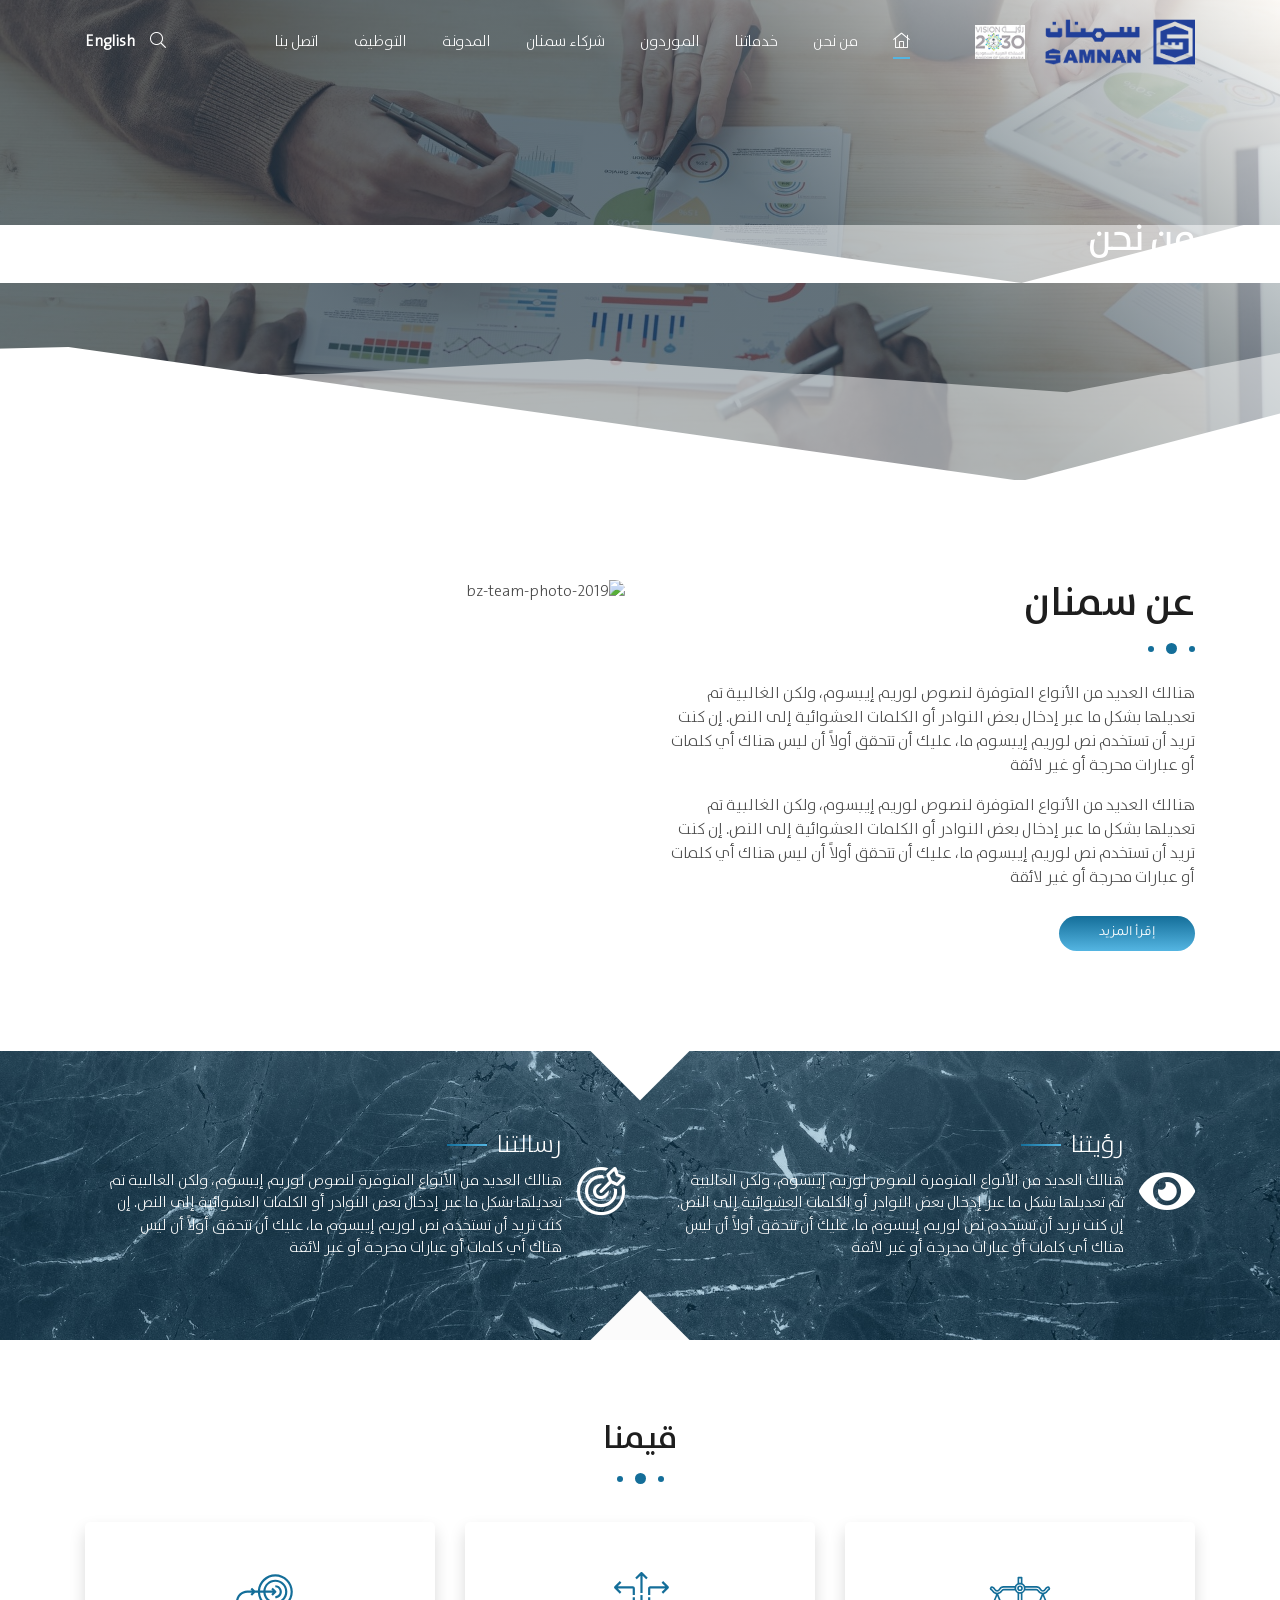
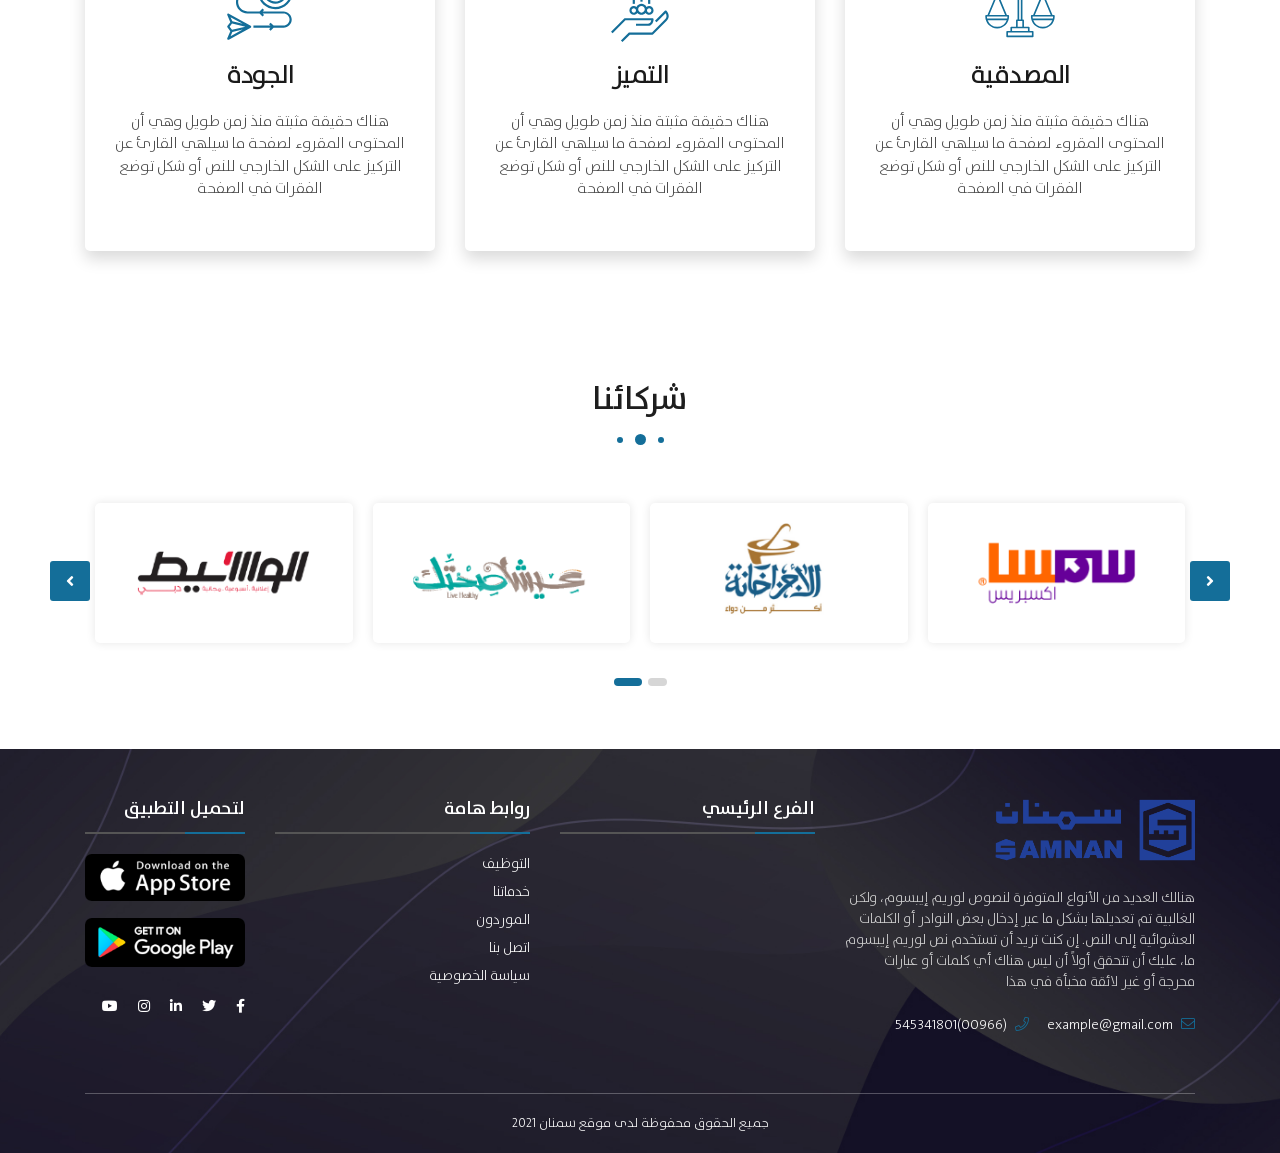
==== about.html @ 12a26238 "about page" ====
<!DOCTYPE html>
<html lang="en">

<head>
    <meta charset="UTF-8">
    <meta http-equiv="X-UA-Compatible" content="IE=edge">
    <meta name="viewport" content="width=device-width, initial-scale=1.0">
    <title>سمنان</title>

    <link href="https://fonts.googleapis.com/css2?family=Tajawal:wght@200;300;400;500;700;800;900&display=swap" rel="stylesheet">

    <!-- vendor styles -->
    <link rel="stylesheet" href="assets/vendor/FontAwesome/all.css">
    <link rel="stylesheet" href="assets/vendor/bootstrap/css/bootstrap.css">
    <link rel="stylesheet" href="assets/vendor/owl.carousel/css/owl.carousel.min.css">
    <link rel="stylesheet" href="assets/vendor/owl.carousel/css/owl.theme.default.min.css">
    <link rel="stylesheet" href="assets/vendor/animate.css/animate.css">
    <link rel="stylesheet" href="assets/vendor/venobox/venobox.css">

    <!-- main style -->
    <link rel="stylesheet" href="assets/css/style.css">

    <!-- <link rel="stylesheet" href="assets/css/style-ltr.css"> -->
</head>

<body>

    <!--======================== start NavBar =============================-->
    <div class="nav_bar">
        <div class="content">
            <div class="container">
                <div class="row align-items-center">
                    <div class="col-lg-3 col-8 logo">
                        <a href="#">
                            <img src="assets/img/logo.png" alt="img" class="img-fluid">
                            <img src="assets/img/vision.png" alt="img" class="img-fluid vission">
                        </a>
                    </div>
                    <div class="col-lg-7 nav-list">
                        <ul>
                            <li><a href="#" class="active"><i class="fal fa-home-lg"></i></a></li>
                            <li><a href="#">من نحن</a></li>
                            <li><a href="#">خدماتنا</a></li>
                            <li><a href="#">الموردون</a></li>
                            <li><a href="#">شركاء سمنان</a></li>
                            <li><a href="#">المدونة</a></li>
                            <li><a href="#">التوظيف</a></li>
                            <li><a href="#">اتصل بنا</a></li>
                        </ul>
                    </div>
                    <div class="col-4 d-block d-lg-none">
                        <div class="navbar-toggler">
                            <div>
                                <span class="one"></span>
                                <span class="two"></span>
                                <span class="three"></span>
                            </div>
                        </div>
                    </div>
                    <div class="col-lg-2 col-8 sochial d-none d-lg-flex">
                        <div class="content">
                            <span class="settings_item search_icon"><i class="fal fa-search"></i></span>
                            <span class="settings_item lang">
                                <a href="#">English</a>
                            </span>
                        </div>
                    </div>
                </div>
            </div>
        </div>
    </div>
    <div class="sidebar">
        <div class="sid-logo">
            <a href="#">
                <img src="assets/img/logo.png">
            </a>
        </div>
        <div class="btn-req additional">
            <div>
                <ul class="media">
                    <li><a href="#"><i class="fab fa-facebook-f"></i></a></li>
                    <li><a href="#"><i class="fab fa-twitter"></i></a></li>
                    <li><a href="#"><i class="fab fa-youtube"></i></a></li>
                </ul>
            </div>
        </div>
        <div class="side-nav mCustomScrollbar _mCS_1 mCS-dir-rtl mCS_no_scrollbar">
            <div id="mCSB_1" class="mCustomScrollBox mCS-light-1 mCSB_vertical mCSB_inside" style="max-height: 664px;" tabindex="0">
                <div id="mCSB_1_container" class="mCSB_container mCS_y_hidden mCS_no_scrollbar_y" style="position:relative; top:0; left:0;">
                    <ul>
                        <li><a href="#" class="active"><i class="fal fa-home-lg"></i></a></li>
                        <li><a href="#">من نحن</a></li>
                        <li><a href="#">التوظيف</a></li>
                        <li><a href="#">منشوراتنا</a></li>
                        <li><a href="#">خدماتنا</a></li>
                        <li><a href="#">الموردون</a></li>
                        <li><a href="#">شركاء سمنان</a></li>
                        <li><a href="#">المدونة</a></li>
                        <li><a href="#">سياسة الخصوصية</a></li>
                        <li><a href="#">اتصل بنا</a></li>
                    </ul>
                </div>
                <div id="mCSB_1_scrollbar_vertical" class="mCSB_scrollTools mCSB_1_scrollbar mCS-light-1 mCSB_scrollTools_vertical" style="display: none;">
                    <div class="mCSB_draggerContainer">
                        <div id="mCSB_1_dragger_vertical" class="mCSB_dragger" style="position: absolute; min-height: 30px; height: 0px; top: 0px;">
                            <div class="mCSB_dragger_bar" style="line-height: 30px;"></div>
                        </div>
                        <div class="mCSB_draggerRail"></div>
                    </div>
                </div>
            </div>
        </div>
    </div>
    <div class="overlay_gen" style="display: none;"></div>
    <!--======================== End NavBar =============================-->

    <!------------------------------Start page-header------------------------------->
    <section class="page-tittle page-tittle-contact" style="background-image: url(assets/img/page_header_2.jpg);">
        <div class="display-table">
            <div class="table-cell">
                <div class="container">
                    <div class="info wow bounce">
                        <h3>من نحن</h3>
                    </div>
                </div>
            </div>
        </div>
        <div class="et_pb_bottom_inside_divider" style="background-size: 1947px 198.08px;"></div>
    </section>
    <!------------------------------End page-header------------------------------->

    <!--======================= Start about Section =========================-->

    <section class="about_section" id="About_section">
        <div class="container">
            <div class="row">
                <div class="col-lg-6">
                    <div class="generic-content-grid__item generic-content wow fadeIn">
                        <div class="generic-content__body">
                            <div class="main-heading">
                                <h2>عن سمنان</h2>
                                <span></span>
                            </div>
                            <p>هنالك العديد من الأنواع المتوفرة لنصوص لوريم إيبسوم، ولكن الغالبية تم تعديلها بشكل ما عبر إدخال بعض النوادر أو الكلمات العشوائية إلى النص. إن كنت تريد أن تستخدم نص لوريم إيبسوم ما، عليك أن تتحقق أولاً أن ليس هناك أي كلمات أو
                                عبارات محرجة أو غير لائقة
                            </p>
                            <p>هنالك العديد من الأنواع المتوفرة لنصوص لوريم إيبسوم، ولكن الغالبية تم تعديلها بشكل ما عبر إدخال بعض النوادر أو الكلمات العشوائية إلى النص. إن كنت تريد أن تستخدم نص لوريم إيبسوم ما، عليك أن تتحقق أولاً أن ليس هناك أي كلمات أو
                                عبارات محرجة أو غير لائقة
                            </p>
                            <a href="#" class="main-btn main">إقرأ المزيد</a>
                        </div>
                    </div>
                </div>
                <div class="col-lg-6">
                    <div class="image">
                        <img class="generic-content__large-image wow fadeIn loading" src="assets/img/team_about.jpg" alt="bz-team-photo-2019" loading="lazy" class="img-fluid">
                    </div>
                </div>

            </div>
        </div>
    </section>
    <!--======================= End about section =========================-->

    <!--======================== start about background =============================-->
    <section class="about_background">
        <div class="main">
            <div class="container">
                <div class="content">
                    <div class="row">
                        <div class="col-md-6 box wow fadeInRight">
                            <div class="item">
                                <div class="icon">
                                    <i class="fas fa-eye"></i>
                                </div>
                                <div class="info">
                                    <h4>رؤيتنا</h4>
                                    <p>هنالك العديد من الأنواع المتوفرة لنصوص لوريم إيبسوم، ولكن الغالبية تم تعديلها بشكل ما عبر إدخال بعض النوادر أو الكلمات العشوائية إلى النص. إن كنت تريد أن تستخدم نص لوريم إيبسوم ما، عليك أن تتحقق أولاً أن ليس هناك أي
                                        كلمات أو عبارات محرجة أو غير لائقة</p>
                                </div>
                            </div>
                        </div>
                        <div class="col-md-6 box wow fadeInRight">
                            <div class="item">
                                <div class="icon">
                                    <i class="fal fa-bullseye-arrow"></i>
                                </div>
                                <div class="info">
                                    <h4>رسالتنا</h4>
                                    <p>هنالك العديد من الأنواع المتوفرة لنصوص لوريم إيبسوم، ولكن الغالبية تم تعديلها بشكل ما عبر إدخال بعض النوادر أو الكلمات العشوائية إلى النص. إن كنت تريد أن تستخدم نص لوريم إيبسوم ما، عليك أن تتحقق أولاً أن ليس هناك أي
                                        كلمات أو عبارات محرجة أو غير لائقة</p>
                                </div>
                            </div>
                        </div>
                    </div>
                </div>
            </div>
        </div>
    </section>
    <!--======================== End about background =============================-->

    <!--================================= start our_values ==============================-->

    <section class="our_values">
        <div class="container">
            <div class="main-heading text-center wow fadeInUp">
                <h2>قيمنا</h2>
                <span></span>
            </div>
            <div class="row mt-30">
                <div class="col-lg-4">
                    <div class="d-icon-box-one card1">
                        <div class="wt-icon-box-wraper m-b40">
                            <div class="icon-xl inline-icon">
                                <span class="icon-cell site-text-primary">
                                    <svg xmlns="http://www.w3.org/2000/svg" id="Layer_1" data-name="Layer 1" viewBox="0 0 512 512" width="512" height="512">
                                        <title>Artboard 36</title>
                                        <path d="M256,98.281a20.709,20.709,0,1,0,20.709,20.709A20.732,20.732,0,0,0,256,98.281Zm0,29.418a8.709,8.709,0,1,1,8.709-8.709A8.719,8.719,0,0,1,256,127.7Z"></path>
                                        <path d="M503.724,314h-9.858L430.98,163.71A45.244,45.244,0,0,0,463.334,139.8a8.8,8.8,0,0,1,4.116-4A15.92,15.92,0,0,0,454,106.945a40.809,40.809,0,0,0-18.933,18.228,13.434,13.434,0,0,1-11.869,7.435,13.576,13.576,0,0,1-11.868-7.58A40.133,40.133,0,0,0,375.813,103H293.028C289.272,94,282,87.255,274,82.989V40.809A5.925,5.925,0,0,0,267.9,35H244.1a5.925,5.925,0,0,0-6.1,5.809v42.18C230,87.255,222.728,94,218.972,103h-82.71a40.117,40.117,0,0,0-35.489,21.983,13.265,13.265,0,0,1-23.858.11,40.725,40.725,0,0,0-18.9-18.164A15.931,15.931,0,0,0,44.55,135.806a8.77,8.77,0,0,1,4.1,3.981A45.324,45.324,0,0,0,81.025,163.7L18.134,314H8.276A6.2,6.2,0,0,0,2,319.949v6.125c0,47.894,39.106,86.858,87,86.858s87-38.964,87-86.858v-6.125A5.964,5.964,0,0,0,169.991,314h-9.857L97.2,163.6a45.451,45.451,0,0,0,31.832-23.88A8.326,8.326,0,0,1,136.262,135h82.909A40.728,40.728,0,0,0,238,154.991V347h-4.813A6.158,6.158,0,0,0,227,352.994V400H192.231A6.521,6.521,0,0,0,186,406.363V431H161.834A5.572,5.572,0,0,0,156,436.651v34.54A5.7,5.7,0,0,0,161.834,477h187.34A5.694,5.694,0,0,0,355,471.191v-34.54A5.566,5.566,0,0,0,349.174,431H326V406.363A6.521,6.521,0,0,0,319.769,400H285V352.994A6.158,6.158,0,0,0,278.813,347H274V154.991A40.728,40.728,0,0,0,292.829,135h82.984a8.351,8.351,0,0,1,7.24,4.75A45.343,45.343,0,0,0,414.8,163.6L351.866,314h-9.857A5.964,5.964,0,0,0,336,319.949v6.125c0,47.894,39.106,86.858,87,86.858s87-38.964,87-86.858v-6.125A6.2,6.2,0,0,0,503.724,314ZM89.134,400.93A74.977,74.977,0,0,1,19.306,353H158.961A74.975,74.975,0,0,1,89.134,400.93ZM164,326v.074A76.254,76.254,0,0,1,162.493,341H15.775A76.47,76.47,0,0,1,14,326.074V326Zm-16.875-12H31.142L89.134,175.429ZM136.262,123a20.273,20.273,0,0,0-17.879,11.2,33.107,33.107,0,0,1-59.078.05,20.806,20.806,0,0,0-9.807-9.381,3.854,3.854,0,0,1-2.072-3.543A3.8,3.8,0,0,1,49.2,118.08a3.879,3.879,0,0,1,3.768-.246,28.7,28.7,0,0,1,13.292,12.82,25.218,25.218,0,0,0,45.164-.146A28.159,28.159,0,0,1,136.262,115h79.695c-.112,2-.177,2.533-.177,3.781a37.088,37.088,0,0,0,.212,4.219ZM250,47h12V79.207a41.408,41.408,0,0,0-12,0Zm93,396v22H168V443Zm-29-31v19H198V412Zm-41-53v41H239V359Zm-23-12V158.773a41.408,41.408,0,0,0,12,0V347Zm6-199.79a28.22,28.22,0,1,1,28.22-28.22A28.251,28.251,0,0,1,256,147.21Zm137.709-12.978A20.291,20.291,0,0,0,375.813,123H296.008a37.088,37.088,0,0,0,.212-4.219c0-1.248-.065-1.781-.177-3.781h79.77a28.181,28.181,0,0,1,24.856,15.546,25.171,25.171,0,0,0,45.049.109,28.71,28.71,0,0,1,13.321-12.84,3.87,3.87,0,0,1,3.765.255,3.8,3.8,0,0,1,1.77,3.239,3.9,3.9,0,0,1-2.082,3.574,20.862,20.862,0,0,0-9.814,9.412,33,33,0,0,1-58.969-.063Zm29.157,41.2L480.858,314H364.875Zm0,225.5A74.975,74.975,0,0,1,353.039,353H492.694A74.977,74.977,0,0,1,422.866,400.93ZM498,326.074A76.47,76.47,0,0,1,496.225,341H349.507A76.254,76.254,0,0,1,348,326.074V326H498Z"></path>
                                      </svg>
                                      

                                </span>
                            </div>
                        </div>
                        <div class="d-icon-box-title title-style-2 site-text-secondry">
                            <h4 class="s-title-one">المصدقية</h4>
                        </div>
                        <div class="d-icon-box-content">
                            <p>هناك حقيقة مثبتة منذ زمن طويل وهي أن المحتوى المقروء لصفحة ما سيلهي القارئ عن التركيز على الشكل الخارجي للنص أو شكل توضع الفقرات في الصفحة</p>

                        </div>
                    </div>
                </div>
                <div class="col-lg-4">
                    <div class="d-icon-box-one card1">
                        <div class="wt-icon-box-wraper m-b40">
                            <div class="icon-xl inline-icon">
                                <span class="icon-cell site-text-primary">
                                        <svg xmlns="http://www.w3.org/2000/svg" xmlns:xlink="http://www.w3.org/1999/xlink" xmlns:svgjs="http://svgjs.com/svgjs" version="1.1" width="512" height="512" x="0" y="0" viewBox="0 0 509.654 509.654" style="enable-background:new 0 0 512 512" xml:space="preserve" class=""><g>
                                        <g xmlns="http://www.w3.org/2000/svg">
                                            <g>
                                                <path d="M345.656,335.998h-200c-2.122,0-4.156,0.844-5.656,2.344l-96,96l11.312,11.312l93.656-93.656h187.888    c-1.664,9.496-6.888,24-23.2,24h-88v16h88c31.64,0,40-31.4,40-48C353.656,339.58,350.074,335.998,345.656,335.998z" fill="#146e99" data-original="#000000" style="" class=""/>
                                            </g>
                                        </g>
                                        <g xmlns="http://www.w3.org/2000/svg">
                                            <g>
                                                <path d="M447.312,282.342c-3.124-3.123-8.188-3.123-11.312,0l-72,72l11.312,11.312l65.712-65.712    c10.828,14.37,8.629,34.68-5.024,46.4l-93.656,93.656H177.656c-2.122,0-4.156,0.844-5.656,2.344l-56,56l11.312,11.312    l53.656-53.656h164.688c2.122,0,4.156-0.844,5.656-2.344l96-96C477.104,327.862,460.336,295.366,447.312,282.342z" fill="#146e99" data-original="#000000" style="" class=""/>
                                            </g>
                                        </g>
                                        <g xmlns="http://www.w3.org/2000/svg">
                                            <g>
                                                <path d="M321.656,247.998c-7.495,0-14.382,2.583-19.836,6.899c-6.412-13.535-20.192-22.899-36.164-22.899    c-15.972,0-29.753,9.364-36.164,22.899c-5.454-4.316-12.341-6.899-19.836-6.899c-17.673,0-32,14.327-32,32s14.327,32,32,32    c10.763,0,20.278-5.319,26.078-13.466c7.328,8.257,18.014,13.466,29.922,13.466c11.904-0.014,22.584-5.227,29.91-13.483    c5.799,8.156,15.32,13.483,26.09,13.483c17.673,0,32-14.327,32-32C353.656,262.325,339.329,247.998,321.656,247.998z     M209.656,295.998c-8.837,0-16-7.163-16-16c0-8.837,7.163-16,16-16c8.837,0,16,7.163,16,16    C225.656,288.835,218.493,295.998,209.656,295.998z M265.656,295.998c-13.255,0-24-10.745-24-24s10.745-24,24-24s24,10.745,24,24    C289.656,285.253,278.911,295.998,265.656,295.998z M321.656,295.998c-8.837,0-16-7.163-16-16c0-8.837,7.163-16,16-16    c8.837,0,16,7.163,16,16C337.656,288.835,330.493,295.998,321.656,295.998z" fill="#146e99" data-original="#000000" style="" class=""/>
                                            </g>
                                        </g>
                                        <g xmlns="http://www.w3.org/2000/svg">
                                            <g>
                                                <path d="M463.312,106.342l-40-40L412,77.654l26.344,26.344H329.656c-0.221-0.005-0.442-0.005-0.663,0    c-8.653,0.183-15.52,7.346-15.337,16v48h16v-48h108.688L412,146.342l11.312,11.312l40-40    C466.435,114.53,466.435,109.466,463.312,106.342z" fill="#146e99" data-original="#000000" style="" class=""/>
                                            </g>
                                        </g>
                                        <g xmlns="http://www.w3.org/2000/svg">
                                            <g>
                                                <path d="M271.312,2.342c-3.124-3.123-8.188-3.123-11.312,0l-40,40l11.312,11.312l26.344-26.344v124.688h16V27.31L300,53.654    l11.312-11.312L271.312,2.342z" fill="#146e99" data-original="#000000" style="" class=""/>
                                            </g>
                                        </g>
                                        <g xmlns="http://www.w3.org/2000/svg">
                                            <g>
                                                <rect x="313.66" y="184" width="16" height="48" fill="#146e99" data-original="#000000" style="" class=""/>
                                            </g>
                                        </g>
                                        <g xmlns="http://www.w3.org/2000/svg">
                                            <g>
                                                <rect x="201.66" y="184" width="16" height="48" fill="#146e99" data-original="#000000" style="" class=""/>
                                            </g>
                                        </g>
                                        <g xmlns="http://www.w3.org/2000/svg">
                                            <g>
                                                <rect x="257.66" y="168" width="16" height="48" fill="#146e99" data-original="#000000" style="" class=""/>
                                            </g>
                                        </g>
                                        <g xmlns="http://www.w3.org/2000/svg">
                                            <g>
                                                <path d="M201.656,103.998H92.968l26.344-26.344L108,66.342l-40,40c-3.123,3.124-3.123,8.188,0,11.312l40,40l11.312-11.312    l-26.344-26.344h108.688v48h16v-48c0.005-0.221,0.005-0.442,0-0.663C217.473,110.682,210.31,103.815,201.656,103.998z" fill="#146e99" data-original="#000000" style="" class=""/>
                                            </g>
                                        </g>
                                        <g xmlns="http://www.w3.org/2000/svg">
                                        </g>
                                        <g xmlns="http://www.w3.org/2000/svg">
                                        </g>
                                        <g xmlns="http://www.w3.org/2000/svg">
                                        </g>
                                        <g xmlns="http://www.w3.org/2000/svg">
                                        </g>
                                        <g xmlns="http://www.w3.org/2000/svg">
                                        </g>
                                        <g xmlns="http://www.w3.org/2000/svg">
                                        </g>
                                        <g xmlns="http://www.w3.org/2000/svg">
                                        </g>
                                        <g xmlns="http://www.w3.org/2000/svg">
                                        </g>
                                        <g xmlns="http://www.w3.org/2000/svg">
                                        </g>
                                        <g xmlns="http://www.w3.org/2000/svg">
                                        </g>
                                        <g xmlns="http://www.w3.org/2000/svg">
                                        </g>
                                        <g xmlns="http://www.w3.org/2000/svg">
                                        </g>
                                        <g xmlns="http://www.w3.org/2000/svg">
                                        </g>
                                        <g xmlns="http://www.w3.org/2000/svg">
                                        </g>
                                        <g xmlns="http://www.w3.org/2000/svg">
                                        </g>
                                        </g>
                                        </svg>

                                </span>
                            </div>
                        </div>
                        <div class="d-icon-box-title title-style-2 site-text-secondry">
                            <h4 class="s-title-one">التميز</h4>
                        </div>
                        <div class="d-icon-box-content">
                            <p>هناك حقيقة مثبتة منذ زمن طويل وهي أن المحتوى المقروء لصفحة ما سيلهي القارئ عن التركيز على الشكل الخارجي للنص أو شكل توضع الفقرات في الصفحة</p>

                        </div>
                    </div>
                </div>
                <div class="col-lg-4">
                    <div class="d-icon-box-one card1">
                        <div class="wt-icon-box-wraper m-b40">
                            <div class="icon-xl inline-icon">
                                <span class="icon-cell site-text-primary">
                                        <svg xmlns="http://www.w3.org/2000/svg" xmlns:xlink="http://www.w3.org/1999/xlink" xmlns:svgjs="http://svgjs.com/svgjs" version="1.1" width="512" height="512" x="0" y="0" viewBox="0 0 64 64" style="enable-background:new 0 0 512 512" xml:space="preserve" class=""><g><path xmlns="http://www.w3.org/2000/svg" d="m2.2002 50.6001 2.65332 3.5376-2.77246 6.46826c-.16797.39258-.06934.84814.24707 1.13477.18847.17089.42968.25927.67187.25927.16504 0 .33105-.04053.48145-.12402l20-11c.32031-.1753.51855-.51123.51855-.87598s-.19824-.70068-.51855-.87598l-20-11c-.37109-.20557-.83691-.15234-1.15332.13525-.31641.28662-.41504.74219-.24707 1.13477l2.77246 6.46826-2.65332 3.5376c-.26661.35547-.26661.84473 0 1.2002zm4.51983 4.25812 9.38776-2.20886-11.04431 6.07427zm9.38776-7.50757-9.38776-2.20886-1.65656-3.86542zm-9.7005-.22718 12.22528 2.87653-12.22528 2.87653-2.15729-2.87653z" fill="#146e99" data-original="#000000" style=""/><path xmlns="http://www.w3.org/2000/svg" d="m46 2c-8.48474 0-15.42889 6.6441-15.94934 15h-2.6366l-2.70703-2.70703-1.41406 1.41406 1.29297 1.29297h-4.08594c-5.79004 0-10.5 4.71045-10.5 10.5s4.70996 10.5 10.5 10.5h11.08594l2.70703 2.70703 1.41406-1.41406-1.29297-1.29297h19.08594c3.03223 0 5.5 2.46729 5.5 5.5s-2.46777 5.5-5.5 5.5h-9.08594l-2.70703-2.70703-1.41406 1.41406 1.29297 1.29297h-15.58594v2h15.58594l-1.29297 1.29297 1.41406 1.41406 2.70703-2.70703h9.08594c4.13574 0 7.5-3.36426 7.5-7.5s-3.36426-7.5-7.5-7.5h-19.08594l1.29297-1.29297-1.41406-1.41406-2.70703 2.70703h-11.08594c-4.68652 0-8.5-3.81299-8.5-8.5s3.81348-8.5 8.5-8.5h4.08594l-1.29297 1.29297 1.41406 1.41406 2.70703-2.70703h2.6366c.52045 8.3559 7.4646 15 15.94934 15 8.82227 0 16-7.17773 16-16s-7.17773-16-16-16zm0 30c-7.3822 0-13.43304-5.74707-13.94934-13h3c.50751 5.5979 5.22143 10 10.94934 10 6.06543 0 11-4.93457 11-11s-4.93457-11-11-11c-5.72791 0-10.44183 4.4021-10.94934 10h-3c.5163-7.25293 6.56714-13 13.94934-13 7.71973 0 14 6.28027 14 14s-6.28027 14-14 14zm-2.29297-10.29297 3-3c.39062-.39062.39062-1.02344 0-1.41406l-3-3-1.41406 1.41406 1.29297 1.29297h-6.52692c.49945-4.49298 4.31647-8 8.94098-8 4.96289 0 9 4.0376 9 9s-4.03711 9-9 9c-4.62451 0-8.44153-3.50702-8.94098-8h6.52692l-1.29297 1.29297z" fill="#146e99" data-original="#000000" style=""/><path xmlns="http://www.w3.org/2000/svg" d="m52 18c0-3.30859-2.69141-6-6-6v2c2.20605 0 4 1.79443 4 4s-1.79395 4-4 4v2c3.30859 0 6-2.69141 6-6z" fill="#146e99" data-original="#000000" style=""/></g></svg>

                                </span>
                            </div>
                        </div>
                        <div class="d-icon-box-title title-style-2 site-text-secondry">
                            <h4 class="s-title-one">الجودة</h4>
                        </div>
                        <div class="d-icon-box-content">
                            <p>هناك حقيقة مثبتة منذ زمن طويل وهي أن المحتوى المقروء لصفحة ما سيلهي القارئ عن التركيز على الشكل الخارجي للنص أو شكل توضع الفقرات في الصفحة</p>

                        </div>
                    </div>
                </div>
            </div>
        </div>
    </section>
    <!--================================= End our_values ==============================-->

    <!--================================= start clients ==============================-->
    <section class="clients_section">
        <div class="container">
            <div class="main-heading text-center wow fadeInUp">
                <h2>شركائنا</h2>
                <span></span>
            </div>
            <div class="content wow fadeInUp">
                <div class="owl-carousel owl-theme">
                    <div class="item">
                        <div class="box">
                            <img src="assets/img/clients/01.png" alt="client">
                        </div>
                    </div>
                    <div class="item">
                        <div class="box">
                            <img src="assets/img/clients/02.png" alt="client">
                        </div>
                    </div>
                    <div class="item">
                        <div class="box">
                            <img src="assets/img/clients/03.png" alt="client">
                        </div>
                    </div>
                    <div class="item">
                        <div class="box">
                            <img src="assets/img/clients/04.png" alt="client">
                        </div>
                    </div>
                    <div class="item">
                        <div class="box">
                            <img src="assets/img/clients/03.png" alt="client">
                        </div>
                    </div>
                    <div class="item">
                        <div class="box">
                            <img src="assets/img/clients/04.png" alt="client">
                        </div>
                    </div>
                </div>
            </div>
        </div>
    </section>
    <!--================================= End clients ==============================-->


    <!--======================== start footer =============================-->
    <footer class="footer">
        <div class="container">
            <div class="footer-top">
                <div class="row">
                    <div class="col-lg-4 col-md-8">
                        <div class="site_info">
                            <a href="#" class="logo"><img src="assets/img/logo.png" alt="logo"></a>
                            <p>هنالك العديد من الأنواع المتوفرة لنصوص لوريم إيبسوم، ولكن الغالبية تم تعديلها بشكل ما عبر إدخال بعض النوادر أو الكلمات العشوائية إلى النص. إن كنت تريد أن تستخدم نص لوريم إيبسوم ما، عليك أن تتحقق أولاً أن ليس هناك أي كلمات أو
                                عبارات محرجة أو غير لائقة مخبأة في هذا </p>
                            <div class="con">
                                <a href="mailto:youremailaddress" class="item">
                                    <i class="fal fa-envelope"></i>
                                    <span>example@gmail.com</span>
                                </a>
                                <a href="tel:5554280940" class="item">
                                    <i class="fal fa-phone"></i>
                                    <span>(00966)545341801</span>
                                </a>
                            </div>
                        </div>
                    </div>
                    <div class="col-lg-3 col-md-4">
                        <div class="head">
                            <h4>الفرع الرئيسي</h4>
                        </div>
                        <div class="map">
                            <iframe width="100%" height="100%" id="gmap_canvas" src="https://maps.google.com/maps?q=%D8%A7%D9%84%D8%B3%D8%B9%D9%88%D8%AF%D9%8A%D8%A9%20%D8%A7%D9%84%D8%B1%D9%8A%D8%A7%D8%B6&t=&z=13&ie=UTF8&iwloc=&output=embed" frameborder="0" scrolling="no" marginheight="0"
                                marginwidth="0"></iframe>
                        </div>
                    </div>
                    <div class="col-lg-3 col-md-6">
                        <div class="site_map">
                            <div class="list">
                                <div class="head">
                                    <h4>روابط هامة</h4>
                                </div>
                                <ul>
                                    <li><a href="#">التوظيف</a></li>
                                    <li><a href="#">خدماتنا</a></li>
                                    <li><a href="#">الموردون</a></li>
                                    <li><a href="#">اتصل بنا</a></li>
                                    <li><a href="#">سياسة الخصوصية</a></li>
                                </ul>
                            </div>
                        </div>
                    </div>
                    <div class="col-lg-2 col-md-6">
                        <div class="apps">
                            <div class="head">
                                <h4>لتحميل التطبيق</h4>
                            </div>
                            <div class="images">
                                <a href="#"><img src="assets/img/apps/01.png" alt="img"></a>
                                <a href="#"><img src="assets/img/apps/02.png" alt="img"></a>
                            </div>
                            <div class="sochial">
                                <a href="#"><i class="fab fa-facebook-f"></i></a>
                                <a href="#"><i class="fab fa-twitter"></i></a>
                                <a href="#"><i class="fab fa-linkedin-in"></i></a>
                                <a href="#"><i class="fab fa-instagram"></i></a>
                                <a href="#"><i class="fab fa-youtube"></i></a>
                            </div>
                        </div>
                    </div>
                </div>
            </div>
            <!--======================= Start copyright Section ===========================-->
            <div class="copyright">
                <p>جميع الحقوق محفوظة لدى موقع سمنان 2021</p>
            </div>
            <!--======================= Start copyright Section ===========================-->
        </div>
    </footer>
    <!--======================== End footer =============================-->



    <!--======================== start search popup =============================-->
    <div class="search-popup search-popup__default">
        <div class="search-popup__overlay search-toggler"></div>
        <div class="search-popup__content">
            <div class="aws-container" data-url="/themes/agrikon/?wc-ajax=aws_action" data-siteurl="https://ninetheme.com/themes/agrikon" data-lang="" data-show-loader="true" data-show-more="true" data-show-page="true" data-show-clear="true" data-mobile-screen="false"
                data-use-analytics="false" data-min-chars="1" data-buttons-order="1" data-is-mobile="false" data-page-id="4016" data-tax="">
                <form class="aws-search-form aws-show-clear" action="#" method="get" role="search">
                    <div class="aws-wrapper">
                        <label style="position:absolute !important;left:-10000px;top:auto;width:1px;height:1px;overflow:hidden;" class="aws-search-label" for="6054afa526acc">Search</label>
                        <input type="search" name="s" id="6054afa526acc" value="" class="aws-search-field" placeholder="Search" autocomplete="off">
                    </div>
                </form>
            </div>
        </div>
    </div>
    <!--======================== End search popup =============================-->



    <!-- ==================== button up =================== -->
    <div class="up"><i class="fas fa-chevron-up"></i></div>
    <!-- ==================== button up =================== -->



    <!-- vendor scripts -->
    <script src="assets/vendor/jquery/jquery-3.4.1.min.js"></script>
    <script src="assets/vendor/popper.js"></script>
    <script src="assets/vendor/bootstrap/js/bootstrap.min.js"></script>
    <script src="assets/vendor/jquery.easing/jquery.easing.min.js"></script>
    <script src="assets/vendor/owl.carousel/owl.carousel.min.js"></script>
    <script src="assets/vendor/wow/wow.js"></script>
    <script src="assets/vendor/venobox/venobox.min.js"></script>
    <script src="assets/vendor/mixitup/mixitup.min.js"></script>
    <script src="assets/vendor/multi-counter.js"></script>





    <!-- main.js -->
    <script src="assets/js/main.js"></script>


    <script>
        //MixItUp
        var mixer = mixitup('.works_content');
        $('.works_section .tabs li').click(function() {

            $(this).addClass('active').siblings().removeClass('active')

        })
    </script>


</body>

</html>
---- assets/css/style.css ----
@charset "UTF-8";
/****Prifixes Mixin******/
/*****background properties Mixin*****/
/*--------------------------------------------------------------
# Start Global Page
--------------------------------------------------------------*/
@font-face {
  font-family: Bahij_Bold;
  src: url(../fonts/Bahij_Bold.ttf);
}
@font-face {
  font-family: Bahij_Light;
  src: url(../fonts/Bahij_Light.ttf);
}
@font-face {
  font-family: Bahij_SemiBold;
  src: url(../fonts/Bahij_SemiBold.ttf);
}
@font-face {
  font-family: Tajawal;
  src: url(../fonts/Tajawal-Regular.ttf);
}
body::-webkit-scrollbar-track {
  background-color: #d7d7d7;
}

body::-webkit-scrollbar {
  width: 6px;
  background-color: #F5F5F5;
}

body::-webkit-scrollbar-thumb {
  border-radius: 0;
  background-color: #146e99;
}

body {
  font-family: Bahij_Light, sans-serif;
  position: relative;
  background-color: #fff;
  color: #474747;
  direction: rtl;
  text-align: start;
}

ul {
  list-style: none;
  padding: 0;
  margin: 0;
}

button {
  outline: none !important;
}

label {
  margin-inline-start: 2px;
}

a {
  transition: 0.3s;
  color: #565656;
}
a:hover {
  text-decoration: none;
  color: #146e99;
}

.mt-50 {
  margin-top: 50px;
}

.mt-30 {
  margin-top: 30px;
}

section {
  overflow: hidden;
  position: relative;
}

.owl-carousel {
  direction: ltr;
}

.main-color {
  color: #146e99;
}

.sec-color {
  color: #2c3550;
}

.bg_main-color {
  background-color: #146e99;
}

.overlay_gen {
  position: fixed;
  left: 0;
  top: 0;
  width: 100%;
  height: 100%;
  background-color: rgba(0, 0, 0, 0.76);
  z-index: 999999999;
  display: none;
}

.display-table {
  position: absolute;
  width: 100%;
  height: 100%;
  display: table;
}

.table-cell {
  display: table-cell;
  vertical-align: middle;
}

.num-page {
  margin-top: 20px;
}
.num-page a {
  display: inline-flex;
  width: 35px;
  height: 35px;
  border: 2px solid #fff;
  align-items: center;
  justify-content: center;
  border-radius: 50%;
  color: #fff;
  font-weight: 900;
  margin: 0 5px;
  transition: 0.3s;
}
.num-page a.active, .num-page a:hover {
  background-color: #fff;
  color: #474747;
}

input::placeholder {
  color: #7A7F80;
}

.sticky_div {
  position: sticky;
  top: 20px;
}

.custom-text {
  border: 0;
  background-color: #FFFFFF;
  background-image: url("data:image/svg+xml,%3csvg width='100%25' height='100%25' xmlns='http://www.w3.org/2000/svg'%3e%3crect width='100%25' height='100%25' fill='none' rx='4' ry='4' stroke='%23EEEEEEFF' stroke-width='3' stroke-dasharray='6%2c 14' stroke-dashoffset='5' stroke-linecap='square'/%3e%3c/svg%3e");
  border-radius: 4px;
  outline: none;
  box-shadow: none !important;
  height: 150px !important;
  padding: 20px 15px;
  resize: none;
}
.custom-text::placeholder {
  color: rgba(122, 127, 128, 0.31);
}

/*--------------------------------------------------------------
# End Global Page
--------------------------------------------------------------*/
/*--------------------------------------------------------------
# Start Nav Top
--------------------------------------------------------------*/
.topbar {
  background: linear-gradient(90deg, #146e99 0%, #2c3550 100%);
  padding: 7px 0;
}
.topbar .container,
.topbar .container-fluid {
  display: -webkit-box;
  display: -ms-flexbox;
  display: flex;
  -webkit-box-pack: justify;
  -ms-flex-pack: justify;
  justify-content: space-between;
  -webkit-box-align: center;
  -ms-flex-align: center;
  align-items: center;
  -ms-flex-wrap: wrap;
  flex-wrap: wrap;
}
.topbar .topbar__left {
  display: -webkit-box;
  display: -ms-flexbox;
  display: flex;
  -webkit-box-align: center;
  -ms-flex-align: center;
  align-items: center;
  -ms-flex-wrap: wrap;
  flex-wrap: wrap;
}
.topbar .topbar__left .topbar__social {
  display: -webkit-box;
  display: -ms-flexbox;
  display: flex;
  -webkit-box-align: center;
  -ms-flex-align: center;
  align-items: center;
}
.topbar .topbar__left .topbar__social .fa-facebook-square:before {
  content: "";
}
.topbar .topbar__left .topbar__social .icon {
  width: 30px;
  height: 30px;
  border-radius: 50%;
  border: 1px solid #fff;
  display: inline-flex;
  align-items: center;
  justify-content: center;
  transition: 0.3s;
  color: #fff;
  font-size: 13px;
}
.topbar .topbar__left .topbar__social .icon:not(:last-of-type) {
  margin-inline-end: 10px;
}
.topbar .topbar__left .topbar__social .icon:hover {
  color: #146e99 !important;
  background-color: #fff;
}
.topbar .topbar__left p {
  font-size: 15px;
  font-weight: 500;
  color: #6e7673;
  margin: 0;
}
.topbar .topbar__right {
  display: -webkit-box;
  display: -ms-flexbox;
  display: flex;
  -webkit-box-align: center;
  -ms-flex-align: center;
  align-items: center;
}
.topbar .topbar__right > a {
  color: #fff;
  font-size: 12px;
  -webkit-transition: all 0.3s ease;
  transition: all 0.3s ease;
  display: -webkit-box;
  display: -ms-flexbox;
  display: flex;
  -webkit-box-align: center;
  -ms-flex-align: center;
  align-items: center;
  font-weight: 500;
}
.topbar .topbar__right > a + a {
  margin-inline-start: 30px;
}
.topbar .topbar__right > a + a:hover {
  color: #f2f2f2;
}
.topbar .topbar__right > a > i {
  font-size: 14px;
  color: #fff;
  -webkit-transition: all 0.3s ease;
  transition: all 0.3s ease;
  margin-inline-end: 10px;
}

@media (max-width: 767.98px) {
  .topbar {
    padding: 10px 0;
  }

  .topbar .topbar__right > a + a {
    margin-inline-start: 17px;
  }
}
@media (max-width: 575.98px) {
  .topbar .topbar__left {
    display: none;
  }
  .topbar .topbar__right {
    width: 100%;
    justify-content: space-between;
  }
}
/*--------------------------------------------------------------
# End Nav Top
--------------------------------------------------------------*/
/*--------------------------------------------------------------
# Start nav-menu
--------------------------------------------------------------*/
.nav_bar {
  transition: 0.3s;
  height: 0;
  position: fixed;
  width: 100%;
  z-index: 9;
}
.nav_bar .content {
  padding: 15px 0;
  transition: 0.3s;
}
.nav_bar .logo img {
  width: 150px;
  transition: 0.3s;
}
.nav_bar .logo .vission {
  width: 50px;
  margin-inline-start: 17px;
  display: none;
  transition: 0.3s;
}
.nav_bar .logo .vission.active {
  display: inline-block;
}
.nav_bar .nav-list ul {
  display: flex;
  align-items: center;
  justify-content: space-between;
}
.nav_bar .nav-list ul li a {
  font-family: "bahij_Light";
  font-size: 15px;
  position: relative;
  color: #fff;
}
.nav_bar .nav-list ul li a::before {
  content: "";
  position: absolute;
  bottom: -5px;
  right: 0;
  width: 0;
  height: 2px;
  background-color: #54b5e2;
  transition: width 0.6s cubic-bezier(0.25, 1, 0.5, 1);
}
.nav_bar .nav-list ul li a:hover::before {
  left: 0;
  right: auto;
  width: 100%;
}
.nav_bar .nav-list ul li a.active::before {
  width: 100%;
}
.nav_bar .sochial {
  display: flex;
  align-items: center;
  justify-content: flex-end;
}
.nav_bar .sochial .content {
  display: flex;
  align-items: center;
}
.nav_bar .sochial .content .search_icon {
  color: #fff;
  cursor: pointer;
  transition: 0.3s;
  margin-inline-end: 15px;
}
.nav_bar .sochial .content .lang {
  font-weight: 900;
}
.nav_bar .sochial .content .lang a {
  color: #fff;
}
.nav_bar .sochial .media {
  margin-inline-end: 25px;
}
.nav_bar .sochial .media li a {
  color: #fff;
}
.nav_bar .sochial .media li a:hover {
  color: #54b5e2;
}
.nav_bar .sochial .media li:not(:last-of-type) {
  margin-inline-end: 30px;
}
.nav_bar .sochial .main-btn {
  display: flex;
  align-items: center;
  padding: 7px 30px;
}
.nav_bar .sochial .main-btn i {
  margin-inline-end: 10px;
}
.nav_bar .navbar-toggler {
  display: flex;
  align-items: center;
  justify-content: flex-end;
  padding: 0.25rem 0;
}
.nav_bar .navbar-toggler > div {
  cursor: pointer;
}
.nav_bar .navbar-toggler span {
  display: block;
  width: 30px;
  height: 3px;
  background: #fff;
  transition: 0.3s;
}
.nav_bar .navbar-toggler .two {
  margin: 7px 0;
  width: 23px;
  margin-inline-start: 6px;
}
.nav_bar .navbar-toggler.open .one {
  transform: rotate(-45deg) translate(-3px, 10px);
}
.nav_bar .navbar-toggler.open .two {
  opacity: 0;
}
.nav_bar .navbar-toggler.open .three {
  transform: rotate(45deg) translate(-4px, -11px);
}

.sidebar {
  background-size: cover;
  position: fixed;
  height: 100%;
  right: 0;
  top: 0;
  width: 250px;
  background: #fff;
  z-index: 9999999999;
  transform: translateX(100%);
  transition: all 0.3s;
  background-position: 36%;
  opacity: 1;
}
.sidebar.opened {
  transform: translateX(0%);
  transition: all 0.3s;
}
.sidebar .sid-logo {
  position: relative;
  z-index: 3;
  text-align: center;
  padding: 20px;
}
.sidebar .sid-logo img {
  width: 175px;
}
.sidebar .btn-req.additional {
  background-color: #146e99;
  padding: 15px 0;
}
.sidebar .btn-req.additional .media {
  width: 100%;
  justify-content: space-evenly;
}
.sidebar .btn-req.additional .media li {
  display: inline-block;
}
.sidebar .btn-req.additional .media li a {
  color: #fff;
}
.sidebar .btn-req.additional .media li a:hover {
  color: #54b5e2;
}
.sidebar .side-nav {
  max-height: 100%;
  height: calc(100% - 90px);
  position: relative;
  z-index: 1;
  margin-top: 20px;
}
.sidebar .side-nav ul li {
  display: block;
  position: relative;
}
.sidebar .side-nav ul li a {
  display: block;
  font-size: 16px;
  padding: 11px 25px;
  position: relative;
  color: #2c3550;
  font-weight: 900;
}
.sidebar .side-nav ul li a:hover {
  background: #146e99;
  color: #fff;
  border: none !important;
  outline: none;
}

.sticky_nav > .content {
  background-color: rgba(255, 255, 255, 0.95);
  padding: 10px 0;
  box-shadow: 0px 6px 20px rgba(0, 0, 0, 0.1);
}
.sticky_nav > .content .logo img {
  width: 125px;
}
.sticky_nav > .content .logo .vission {
  width: 50px;
}
.sticky_nav > .content .navbar-toggler span {
  background: #214099;
}
.sticky_nav > .content .nav-list ul li a {
  color: #212121;
}
.sticky_nav > .content .lang a {
  color: #212121 !important;
}
.sticky_nav > .content .search_icon {
  color: #212121 !important;
}
.sticky_nav > .content a:hover {
  color: #146e99 !important;
}

@media (max-width: 1199.98px) {
  .nav_bar .nav-list ul li a {
    font-size: 14px;
  }
}
@media (max-width: 991.98px) {
  .nav_bar .nav-list {
    display: none;
  }

  .nav_bar .logo img {
    width: 140px;
  }
}
@media (max-width: 575.98px) {
  .nav_bar .sochial .media {
    display: none;
  }

  .nav_bar .logo img {
    width: 110px;
  }
}
/*--------------------------------------------------------------
# End nav-menu
--------------------------------------------------------------*/
/*Start page header*/
.page-tittle-contact .display-table {
  text-align: start;
}
.page-tittle-contact .display-table .info p {
  color: #fff;
  font-size: 20px;
  margin-top: 10px;
  font-weight: 500;
}

.et_pb_bottom_inside_divider {
  background-image: url([data-uri]);
  background-size: 200% 20vw;
  bottom: 0;
  height: 20vw;
  z-index: 1;
  transform: rotateY(180deg) rotateX(180deg);
  display: block;
  background-repeat-y: no-repeat;
  position: absolute;
  pointer-events: none;
  width: 100%;
  left: 0;
  right: 0;
  margin-bottom: -1px;
}

.page-tittle {
  position: relative;
  height: 480px;
  background-size: cover;
  background-image: linear-gradient(42deg, rgba(40, 61, 75, 0.7) 59%, rgba(255, 255, 255, 0.86) 100%), url(../img/page_header_1.jpg) !important;
  background-position: bottom;
}
.page-tittle .overlay {
  background: #146e99;
  opacity: 0.7;
}
.page-tittle .info h3 {
  color: #fff;
  text-transform: capitalize;
  font-weight: 600;
  font-size: 35px;
  margin: 0;
}
@media (max-width: 575.98px) {
  .page-tittle .info h3 {
    font-size: 25px;
  }
}
.page-tittle .info a {
  position: relative;
  color: #C4C4C4;
  font-size: 35px;
  font-weight: 600;
}
.page-tittle .info a:after {
  content: "";
  position: absolute;
  z-index: 1;
  left: 0;
  bottom: -10px;
  height: 1px;
  background: currentColor;
  width: 0;
  transition: 0.3s;
}
.page-tittle .info a:hover:after {
  width: 100%;
}
@media (max-width: 575.98px) {
  .page-tittle .info a {
    font-size: 25px;
  }
}
.page-tittle .info .divider {
  color: #C4C4C4;
  margin: 0 16px;
  font-size: 27px;
}
@media (max-width: 575.98px) {
  .page-tittle .info .divider {
    font-size: 19px;
  }
}
.page-tittle .info .current {
  position: relative;
  color: #C4C4C4;
  font-size: 35px;
  font-weight: 600;
}
@media (max-width: 575.98px) {
  .page-tittle .info .current {
    font-size: 25px;
  }
}
@media (max-width: 575.98px) {
  .page-tittle .info {
    line-height: 40px;
  }
}

@media (max-width: 767.98px) {
  .page-tittle {
    height: 300px;
  }
}
/*End page header*/
/*--------------------------------------------------------------
# Start Hero Section
--------------------------------------------------------------*/
.header {
  height: calc(100vh);
  overflow: visible;
}
.header .owl-carousel .owl-item .item {
  position: relative;
  background-position: center;
  background-size: cover;
  background-repeat: no-repeat;
  height: calc(100vh);
  display: flex;
  align-items: center;
  justify-content: center;
  text-align: center;
}
.header .owl-carousel .owl-item .item.bg_1 {
  background-image: url(../img/hero/01.jpg);
}
.header .owl-carousel .owl-item .item.bg_2 {
  background-image: url(../img/hero/02.jpg);
}
.header .owl-carousel .owl-item .item .overlay {
  position: absolute;
  content: "";
  background: rgba(0, 0, 0, 0.5);
  width: 100%;
  height: 100%;
  top: 0;
  left: 0;
  z-index: 1;
}
.header .owl-carousel .owl-item .item .info {
  position: relative;
  z-index: 1;
  overflow: hidden;
  margin: 0 10px;
}
.header .owl-carousel .owl-item .item .info h2 {
  font-size: 50px;
  color: #fff;
  text-transform: capitalize;
}
.header .owl-carousel .owl-item .item .info .animate_down {
  opacity: 0;
  -webkit-transform: translate3d(0, -200%, 0);
  transform: translate3d(0, -200%, 0);
}
.header .owl-carousel .owl-item .item .info p {
  color: #fff;
  width: 70%;
  margin: 20px auto;
}
.header .owl-carousel .owl-item .item .info .main-btn.main:before {
  border-left: 2px solid #2c3550;
  border-top: 2px solid #2c3550;
}
.header .owl-carousel .owl-item .item .info .main-btn.main:after {
  border-right: 2px solid #2c3550;
  border-bottom: 2px solid #2c3550;
}
.header .owl-carousel .owl-item.active .info .animate_down {
  animation: animate_down 1s both;
  -webkit-animation: animate_down 1s both;
  animation-delay: 0.5s;
  -webkit-animation-delay: 0.5s;
}
.header .owl-carousel.owl-theme .owl-dots {
  margin-top: 0;
  position: absolute;
  top: 50%;
  right: 34px;
  transform: translateY(-50%);
  display: flex;
  flex-direction: column;
  align-items: flex-end;
}
.header .owl-carousel.owl-theme .owl-dots .owl-dot {
  display: block;
  color: #555555;
}
.header .owl-carousel.owl-theme .owl-dots .owl-dot span {
  margin: 5px 3px;
  transition: 0.3s;
  border-radius: 0;
  background: #fff;
  color: #fff;
  height: 2px;
  width: 20px;
}
.header .owl-carousel.owl-theme .owl-dots .owl-dot.active span, .header .owl-carousel.owl-theme .owl-dots .owl-dot:hover span {
  background: #146e99 !important;
  width: 40px !important;
}
.header .owl-carousel .owl-nav button {
  background: #fff !important;
  color: #146e99 !important;
  border-radius: 50% !important;
}
.header .owl-carousel .owl-nav button:hover {
  background: #146e99 !important;
  color: #fff !important;
}
.header .owl-carousel .owl-nav button.owl-prev {
  left: 30px;
}
.header .owl-carousel .owl-nav button.owl-next {
  right: 30px;
}

.mouse-wrap {
  position: relative;
  display: inline-block;
  left: 50%;
  -webkit-transform: translateX(-50%);
  -ms-transform: translateX(-50%);
  transform: translateX(-50%);
  bottom: 50px;
  z-index: 9;
  width: 100%;
  text-align: center;
}
.mouse-wrap .mouse {
  position: absolute;
  width: 22px;
  height: 42px;
  bottom: 30px;
  display: block;
  left: 50%;
  margin-left: -12px;
  border-radius: 15px;
  border: 2px solid #fff;
  -webkit-animation: intro 2s;
  animation: intro 2s;
}
.mouse-wrap .mouse .scroll {
  display: block;
  width: 3px;
  height: 3px;
  margin: 6px auto;
  border-radius: 4px;
  background: #fff;
  -webkit-animation: finger 2s infinite;
  animation: finger 2s infinite;
}
.mouse-wrap .mouse-label {
  top: 0;
  color: #fff;
  font-size: 10px;
  font-weight: 700;
  letter-spacing: 0.05rem;
  text-transform: uppercase;
}

@keyframes intro {
  0% {
    opacity: 0;
    -webkit-transform: translateY(40px);
    transform: translateY(40px);
  }
  100% {
    opacity: 1;
    -webkit-transform: translateY(0);
    transform: translateY(0);
  }
}
@keyframes finger {
  0% {
    opacity: 1;
  }
  100% {
    opacity: 0;
    -webkit-transform: translateY(20px);
    transform: translateY(20px);
  }
}
.hidden-box {
  overflow: hidden;
}

@keyframes animate_down {
  0% {
    opacity: 0;
    -webkit-transform: translate3d(0, 200%, 0);
    transform: translate3d(0, 200%, 0);
  }
  to {
    opacity: 1;
    -webkit-transform: translate3d(0, 0, 0);
    transform: translate3d(0, 0, 0);
  }
}
@media (max-width: 767.98px) {
  .mouse-wrap {
    bottom: 100px;
  }
}
@media (max-width: 575.98px) {
  .header .owl-carousel.owl-theme .owl-dots {
    position: absolute;
    bottom: 120px;
    top: unset;
    right: 0;
    transform: none;
    display: block;
    text-align: center;
    width: 100%;
  }
  .header .owl-carousel.owl-theme .owl-dots .owl-dot {
    display: inline-block;
  }

  .header .owl-carousel .owl-nav button.owl-next {
    right: 5px;
  }

  .header .owl-carousel .owl-nav button.owl-prev {
    left: 5px;
  }

  .header .owl-carousel .owl-item .item .info h2 {
    font-size: 34px;
  }
  .header .owl-carousel .owl-item .item .info p {
    width: 95%;
    font-size: 15px;
  }
}
/*--------------------------------------------------------------
# End Hero Section
--------------------------------------------------------------*/
/*--------------------------------------------------------------
# Start About section
--------------------------------------------------------------*/
.about_section {
  padding: 100px 0;
  background-position: center;
  background-size: cover;
  position: relative;
  overflow: visible;
}
.about_section .main-heading {
  margin-bottom: 20px;
}
.about_section .generic-content {
  height: 100%;
  display: flex;
  align-items: center;
}
.about_section .generic-content .main-btn {
  padding: 7px 40px;
  font-size: 14px;
  margin-top: 10px;
  font-family: "Tajawal";
}
.about_section .generic-section-bg {
  position: absolute;
  top: 50%;
  -webkit-transform: translateY(-50%);
  -ms-transform: translateY(-50%);
  transform: translateY(-50%);
  right: 0;
  left: 0;
  width: 100%;
  z-index: -1;
}
.about_section .image img {
  width: 100%;
  border-radius: 10px;
}

@media (min-width: 900px) {
  .generic-content h2 {
    font-size: 2.5em;
  }
}
@media (max-width: 1199.98px) {
  .about_section {
    padding: 50px 0;
  }
}
@media (max-width: 991.98px) {
  .about_section .generic-content {
    height: 100%;
    display: block;
    align-items: center;
    margin-bottom: 40px;
  }
}
@media (max-width: 575.98px) {
  .about_section .generic-content__body {
    text-align: center;
  }
}
/*--------------------------------------------------------------
# End About section
--------------------------------------------------------------*/
/*--------------------------------------------------------------
# Start services Section
--------------------------------------------------------------*/
.services_section {
  padding: 50px 0;
}
.services_section .desc {
  text-align: center;
  font-size: 14px;
  width: 80%;
  margin: 0 auto;
}
.services_section .animate_circle {
  width: 70px;
  height: 70px;
  border-radius: 50%;
  display: block;
  background-color: #146e99;
  position: absolute;
  top: 20%;
  left: -35px;
}
@media (max-width: 767.98px) {
  .services_section .animate_circle {
    display: none;
  }
}
.services_section .box {
  padding: 25px 30px;
  box-shadow: 2px 3px 26px rgba(187, 177, 177, 0.16);
  margin-bottom: 30px;
  position: relative;
}
.services_section .box:after, .services_section .box:before {
  content: "";
  position: absolute;
  top: 0;
  left: 0;
  width: 100%;
  height: 100%;
  opacity: 0;
  visibility: hidden;
  transition: 0.3s;
}
.services_section .box:after {
  background-image: url(../img/services/01.png);
  background-size: cover;
  background-repeat: no-repeat;
  z-index: -1;
}
.services_section .box:before {
  background: linear-gradient(47deg, rgba(20, 110, 153, 0.73) 0%, rgba(44, 53, 80, 0.73) 100%);
}
.services_section .box:hover:after, .services_section .box:hover:before {
  opacity: 1;
  visibility: visible;
}
.services_section .box:hover .info {
  color: #fff;
}
.services_section .box:hover .info h4 {
  color: #fff;
}
.services_section .box:hover .icon svg path {
  fill: #fff;
}
.services_section .box .icon {
  position: relative;
  z-index: 1;
}
.services_section .box .icon:after {
  content: "";
  position: absolute;
  width: 45px;
  height: 45px;
  border-radius: 50%;
  right: -6px;
  z-index: -1;
  background-color: rgba(196, 222, 255, 0.36);
}
.services_section .box .icon svg path {
  transition: 0.3s;
}
.services_section .box .info {
  position: relative;
  z-index: 1;
}
.services_section .box .info h4 {
  margin: 25px 0 20px;
  font-size: 20px;
  color: #2E2E2E;
  text-transform: capitalize;
  transition: 0.3s;
}
.services_section .box .info p {
  margin: 0;
  font-size: 14px;
  line-height: 25px;
  transition: 0.3s;
}

/*--------------------------------------------------------------
# End services Section
--------------------------------------------------------------*/
/*--------------------------------------------------------------
# Start About background Section
--------------------------------------------------------------*/
.about_background {
  background-image: url(../img/vision_bg.jpg);
  background-position: center;
  background-size: cover;
}
.about_background:after {
  position: absolute;
  content: "";
  top: 0;
  left: 50%;
  transform: translate(-50%, -50%) rotate(45deg);
  width: 70px;
  height: 70px;
  background: #fff;
}
.about_background:before {
  position: absolute;
  content: "";
  top: 0;
  left: 0;
  width: 100%;
  height: 100%;
  background-color: rgba(20, 110, 153, 0.3);
}
.about_background .main {
  position: relative;
  padding: 80px 0;
}
.about_background .main:after {
  position: absolute;
  content: "";
  bottom: 0;
  left: 50%;
  transform: translate(-50%, 50%) rotate(45deg);
  width: 70px;
  height: 70px;
  background: #FBFBFB;
}
.about_background .item {
  display: flex;
  align-items: center;
  color: #fff;
}
.about_background .item .icon {
  font-size: 50px;
  margin-inline-end: 15px;
}
.about_background .item .info {
  padding-inline-end: 20px;
}
.about_background .item .info h4 {
  margin-bottom: 10px;
  position: relative;
  display: inline-block;
}
.about_background .item .info h4:after {
  position: absolute;
  content: "";
  top: 50%;
  left: -50px;
  width: 40px;
  height: 2px;
  background: linear-gradient(90deg, #146e99 0%, #54b5e2 100%);
  transform: translateY(-50%);
}
.about_background .item .info p {
  margin: 0;
  font-size: 15px;
}

@media (max-width: 767.98px) {
  .about_background .item {
    margin-bottom: 30px;
  }
}
/*--------------------------------------------------------------
# End About background Section
--------------------------------------------------------------*/
.Companies_section {
  background-color: #FBFBFB;
  padding: 80px 0;
}
.Companies_section .owl-carousel .owl-item {
  padding: 20px;
}
.Companies_section .owl-carousel .main-item {
  padding: 35px 22px;
  background: #fff;
  box-shadow: 0px 6px 20px rgba(0, 0, 0, 0.1);
  border-radius: 12px;
  direction: rtl;
}
.Companies_section .owl-carousel .main-item .info .main-heading h2 {
  font-size: 25px;
  margin-bottom: 5px;
}
.Companies_section .owl-carousel .main-item .info p {
  margin: 15px 0 20px;
  line-height: 28px;
}
.Companies_section .owl-carousel .main-item .info .main-btn {
  display: inline-flex;
  align-items: center;
}
.Companies_section .owl-carousel .main-item .image {
  height: 100%;
  display: flex;
  align-items: center;
  justify-content: flex-end;
}

@media (max-width: 991.98px) {
  .Companies_section .owl-carousel .main-item .image {
    height: auto;
    display: block;
    margin-top: 15px;
  }
}
@media (max-width: 767.98px) {
  .Companies_section .owl-carousel .main-item .info p {
    display: -webkit-box;
    -webkit-line-clamp: 5;
    -webkit-box-orient: vertical;
    overflow: hidden;
    text-overflow: ellipsis;
    font-size: 14px;
  }
  .Companies_section .owl-carousel .main-item .info .main-heading h2 {
    font-size: 21px;
  }
}
/*--------------------------------------------------------------
# Start works Section
--------------------------------------------------------------*/
.works_section {
  margin: 70px 0;
}
.works_section:after {
  position: absolute;
  content: "";
  background-image: url(../img/shape.png);
  right: 0;
  width: 350px;
  height: 700px;
  bottom: 0;
  z-index: -1;
}
@media (max-width: 767.98px) {
  .works_section:after {
    display: none;
  }
}
.works_section:before {
  position: absolute;
  content: "";
  background-image: url(../img/shape.png);
  left: -300px;
  width: 700px;
  height: 700px;
  top: 0;
  z-index: -1;
  transform: scaleX(-1);
}
@media (max-width: 767.98px) {
  .works_section:before {
    display: none;
  }
}
.works_section .main-heading {
  margin-bottom: 30px;
}
.works_section .tabs {
  display: flex;
  align-items: center;
  justify-content: center;
  text-align: center;
  flex-wrap: wrap;
}
.works_section .tabs li {
  padding: 10px 30px;
  border: 1px solid #D1ECFF;
  color: #0D4B74;
  transition: 0.3s;
  cursor: pointer;
  margin-bottom: 10px;
  text-transform: capitalize;
}
.works_section .tabs li:not(:last-of-type) {
  margin-inline-end: 10px;
}
.works_section .tabs li.active, .works_section .tabs li:hover {
  background-color: #146e99;
  color: #fff;
}
.works_section .box {
  box-shadow: 0px 3px 6px rgba(0, 0, 0, 0.1);
  border-radius: 6px;
  overflow: hidden;
  margin-bottom: 30px;
}
.works_section .box:hover .image .overlay {
  opacity: 1;
  visibility: visible;
}
.works_section .box .image {
  position: relative;
}
.works_section .box .image:before {
  content: "";
  display: block;
  padding-top: 65.8%;
}
.works_section .box .image .ratio {
  position: absolute;
  top: 0;
  left: 0;
  right: 0;
  bottom: 0;
  overflow: hidden;
}
.works_section .box .image img {
  width: 100%;
  min-height: 100%;
}
.works_section .box .image .overlay {
  transition: 0.3s;
  opacity: 0;
  visibility: hidden;
  background-color: rgba(20, 110, 153, 0.7);
  display: flex;
  align-items: center;
  justify-content: center;
  font-size: 35px;
  color: #fff;
}
.works_section .box .info {
  text-align: center;
  padding: 15px 10px;
  background: #F8F8F8;
}

@media (max-width: 575.98px) {
  .works_section .tabs li {
    width: 100%;
    margin-inline-end: 0 !important;
  }

  .services_section .box {
    text-align: center;
  }
  .services_section .box .icon:after {
    right: 44%;
  }
}
/*--------------------------------------------------------------
# End works Section
--------------------------------------------------------------*/
/*--------------------------------------------------------------
# Start counter Section
--------------------------------------------------------------*/
.counter-section {
  background-image: url(../img/counter_bg.jpg);
  background-size: cover;
  background-position: center;
  background-repeat: no-repeat;
  padding: 90px 0;
  position: relative;
}
.counter-section:after {
  position: absolute;
  content: "";
  width: 100%;
  height: 100%;
  top: 0;
  left: 0;
  background-color: rgba(0, 0, 0, 0.7);
}
.counter-section .odometer.odometer-auto-theme,
.counter-section .odometer.odometer-theme-car {
  border-radius: 0;
  padding: 0;
  background: none;
  color: #fff;
  direction: ltr;
}
.counter-section .odometer.odometer-auto-theme .odometer-digit,
.counter-section .odometer.odometer-theme-car .odometer-digit {
  background: none;
  box-shadow: none;
  color: #fff !important;
}
.counter-section .jarallax {
  position: relative;
  z-index: 0;
}
.counter-section .content {
  position: relative;
  z-index: 1;
}
.counter-section .box {
  text-align: center;
}
.counter-section .box .icon {
  position: relative;
  width: 70px;
  height: 70px;
  display: flex;
  align-items: center;
  justify-content: center;
  margin-bottom: 30px;
  transition: 0.3s;
  margin: 0 auto 20px;
}
.counter-section .box .icon .img_icon {
  position: absolute;
  z-index: 2;
  color: #fff;
}
.counter-section .box .icon img:not(.img_icon) {
  position: absolute;
}
.counter-section .box .icon img:not(.img_icon).dark {
  z-index: 1;
}
.counter-section .box .counter {
  margin: 10px 0 0;
  font-size: 40px;
  font-weight: 900;
  color: #fff;
}
.counter-section .box h4 {
  margin: 0;
  color: #fff;
  font-weight: 900;
  margin-top: 5px;
}

@media (max-width: 991.98px) {
  .counter-section .box {
    margin-bottom: 50px;
  }
}
/*--------------------------------------------------------------
# End counter Section
--------------------------------------------------------------*/
/*--------------------------------------------------------------
# start clients section
--------------------------------------------------------------*/
.clients_section {
  padding: 50px 0;
}
.clients_section .content {
  margin-top: 40px;
}
.clients_section .owl-carousel .item {
  padding: 10px;
}
.clients_section .owl-carousel .item .box {
  background-color: #fff;
  box-shadow: 0 0 10px rgba(0, 0, 0, 0.1);
  padding: 20px;
  border-radius: 5px;
}
.clients_section .owl-carousel .owl-item img {
  display: block;
  max-width: 100%;
  margin: 0 auto;
  width: auto;
  height: 100px;
  object-fit: contain;
}
.clients_section .owl-carousel .owl-nav {
  transform: translateY(-40px);
}

/*--------------------------------------------------------------
# End clients section
--------------------------------------------------------------*/
.our_values {
  padding: 80px 0 50px;
}
.our_values .card1 {
  z-index: 1;
  overflow: hidden;
  position: relative;
  padding: 50px 30px;
  box-shadow: 0 0.5rem 1rem rgba(0, 0, 0, 0.15);
  background-color: #fff;
  text-align: center;
  border-radius: 5px;
  margin-bottom: 30px;
}
.our_values .card1:before {
  content: "";
  position: absolute;
  z-index: -1;
  bottom: -32px;
  left: -32px;
  background: #146e99;
  height: 32px;
  width: 32px;
  border-radius: 32px;
  -webkit-transform: scale(1);
  transform: scale(1);
  -webkit-transform-origin: 50% 50%;
  transform-origin: 50% 50%;
  -webkit-transition: -webkit-transform 1s ease-out;
  transition: -webkit-transform 1s ease-out;
  transition: transform 1s ease-out;
  transition: transform 1s ease-out, -webkit-transform 1s ease-out;
}
.our_values .card1 .wt-icon-box-wraper {
  position: relative;
  margin-bottom: 20px;
}
.our_values .card1 .wt-icon-box-wraper .icon-xl.inline-icon {
  width: auto;
}
.our_values .card1 .wt-icon-box-wraper .icon-xl.inline-icon svg {
  width: 70px;
  height: auto;
  fill: #146e99;
}
.our_values .m-b40 {
  margin-bottom: 40px;
}
.our_values .card1 .d-icon-box-content p {
  font-size: 15px;
  margin: 0;
}
.our_values .card1 .site-text-primary,
.our_values .card1 .s-title-one,
.our_values .card1 .d-icon-box-content p,
.our_values .card1 .icon-xl.inline-icon svg path {
  -webkit-transition: all 0.5s ease-in-out;
  -moz-transition: all 0.5s ease-in-out;
  -ms-transition: all 0.5s ease-in-out;
  -o-transition: all 0.5s ease-in-out;
  transition: all 0.5s ease-in-out;
}
.our_values .icon-xl i {
  font-size: 80px;
  line-height: 80px;
}
.our_values .d-icon-box-title {
  margin-bottom: 10px;
  color: #1a1a1a;
}
.our_values .d-icon-box-title h4 {
  font-size: 24px;
  color: #1a1a1a;
  font-weight: 700;
  margin-bottom: 20px;
}
.our_values .site-button-link:before {
  position: absolute;
  content: "";
  right: -30px;
  top: 8px;
  -webkit-transition: all 0.5s ease-in-out;
  -moz-transition: all 0.5s ease-in-out;
  -ms-transition: all 0.5s ease-in-out;
  -o-transition: all 0.5s ease-in-out;
  transition: all 0.5s ease-in-out;
  width: 20px;
  height: 2px;
  background-color: #146e99;
}
.our_values .card1:hover:before {
  -webkit-transform: scale(50);
  transform: scale(50);
}
.our_values .card1:hover .site-text-primary,
.our_values .card1:hover .s-title-one,
.our_values .card1:hover .d-icon-box-content p {
  color: #fff;
}
.our_values .card1:hover .icon-xl.inline-icon svg,
.our_values .card1:hover .icon-xl.inline-icon svg path {
  fill: #fff !important;
}

/*--------------------------------------------------------------
# Start footer top
--------------------------------------------------------------*/
.footer {
  background-image: url(../img/footer_bg.jpg);
  background-repeat: no-repeat;
  background-position: bottom;
  background-size: cover;
}
.footer .footer-top {
  padding: 50px 0;
}
.footer .footer-top .head h4 {
  font-family: "bahij_semiBold";
  font-size: 18px;
  color: #fff;
  text-transform: uppercase;
  position: relative;
  padding-bottom: 13px;
  margin-bottom: 20px;
}
.footer .footer-top .head h4:after, .footer .footer-top .head h4:before {
  content: "";
  position: absolute;
  right: 0;
  bottom: 0;
  height: 2px;
}
.footer .footer-top .head h4:before {
  left: 0;
  background: #555;
}
.footer .footer-top .head h4:after {
  background: #146e99;
  width: 60px;
}
.footer .footer-top .site_info .logo img {
  width: 200px;
}
.footer .footer-top .site_info p {
  color: #D4D4D4;
  font-size: 14px;
  padding: 20px 0;
  margin-bottom: 0;
}
.footer .footer-top .site_info .con .item {
  display: inline-block;
  color: #fff;
  font-size: 14px;
}
.footer .footer-top .site_info .con .item:first-of-type {
  margin-inline-end: 15px;
}
.footer .footer-top .site_info .con .item i {
  color: #146e99;
  margin-inline-end: 5px;
}
.footer .footer-top .map {
  border-radius: 10px;
  overflow: hidden;
  height: 75%;
  width: 80%;
}
.footer .footer-top a {
  color: #fff;
  font-family: "bahij_Light";
  display: block;
  margin-bottom: 7px;
  font-size: 14px;
}
.footer .footer-top a:hover {
  color: #146e99;
}
.footer .footer-top .apps .images {
  margin-top: 20px;
}
.footer .footer-top .apps .images img {
  width: 100%;
  margin-bottom: 10px;
}
.footer .footer-top .apps .sochial {
  display: flex;
  align-items: center;
  margin-top: 20px;
}
.footer .footer-top .apps .sochial a:not(:last-of-type) {
  margin-inline-end: 20px;
}

/*--------------------------------------------------------------
# End footer top
--------------------------------------------------------------*/
/*--------------------------------------------------------------
# Start Copy Right
--------------------------------------------------------------*/
.copyright {
  border-top: 1px solid rgba(255, 255, 255, 0.27);
}
.copyright p {
  margin: 0;
  font-size: 13px;
  padding: 20px 0;
  text-align: center;
  color: #fff;
}

@media (max-width: 1199.98px) {
  .copyright {
    margin-top: 0;
  }
}
@media (max-width: 991.98px) {
  .footer .footer-top .site_info {
    margin-bottom: 50px;
  }
  .footer .footer-top .map {
    height: 175px;
    width: 100%;
    margin-bottom: 50px;
  }
  .footer .footer-top .apps .images img {
    width: 150px;
  }
}
@media (max-width: 767.98px) {
  .footer .footer-top .site_map {
    margin-bottom: 50px;
  }
}
@media (max-width: 575.98px) {
  footer {
    text-align: center;
  }

  .footer .footer-top .sochial {
    justify-content: center;
  }

  .footer .footer-top .head h4:after {
    right: 50%;
    transform: translateX(50%);
  }
}
/*--------------------------------------------------------------
# End Copy Right
--------------------------------------------------------------*/
.category-card .content-inner {
  color: #fff;
  position: relative;
  transform-style: preserve-3d;
  perspective: 1000px;
  backface-visibility: hidden;
  transition: all 1s ease-in-out;
  margin: 15px 0;
}
.category-card .fl-wrap {
  position: relative;
}
.category-card .content-inner .content-front,
.category-card .content-inner .content-back {
  position: relative;
  transform-style: preserve-3d;
  perspective: 1000px;
  backface-visibility: hidden;
  height: 100%;
  display: flex;
  justify-content: center;
  align-items: center;
  box-shadow: 0px 5px 60px #98989826;
}
.category-card .content-front {
  background: #fff;
  position: relative;
  cursor: pointer;
}
.category-card .content-inner > * {
  backface-visibility: hidden;
  transition: all 1s ease-in-out;
}
.category-card .content-inner .cf-inner {
  transform-style: preserve-3d;
  backface-visibility: hidden;
  width: 100%;
  padding: 130px 30px;
}
.category-card .content-inner .content-back {
  position: absolute;
  left: 0;
  top: 0;
  width: 100%;
  height: 100%;
  z-index: 0;
  transform: rotateY(180deg);
  background: #2c3550;
}
.category-card .content-front .cf-inner:before,
.category-card .content-front .cf-inner:after {
  content: "";
  position: absolute;
  width: 50px;
  height: 50px;
  border-color: rgba(255, 255, 255, 0.4);
  z-index: 10;
}
.category-card .bg {
  background: #9a9a9a;
  position: absolute;
  top: 0;
  left: 0;
  width: 100%;
  height: 50%;
  z-index: 1;
  background-size: cover;
  background-attachment: scroll;
  background-position: center;
  background-repeat: repeat;
  background-origin: content-box;
}
.category-card .overlay {
  position: absolute;
  top: 0;
  left: 0;
  width: 100%;
  height: 100%;
  background: #000;
  opacity: 0;
  z-index: 3;
}
.category-card .content-inner .cf-inner .inner {
  align-items: stretch;
  transform-style: preserve-3d;
  perspective: 1000px;
  backface-visibility: hidden;
  transform: translateZ(95px) scale(0.81);
  text-align: center;
  position: relative;
  z-index: 2;
}
.category-card .icon-sty {
  color: #fff;
  font-size: 26px;
  width: 70px;
  height: 70px;
  line-height: 70px;
  text-align: center;
  border-radius: 50%;
  background: #146e99;
  display: inline-block;
  position: relative;
  top: 50px;
}
.category-card .icon-sty:before {
  content: "";
  position: absolute;
  top: -13px;
  left: -13px;
  width: calc(100% + 26px);
  height: calc(100% + 26px);
  border: 2px solid #54b5e2;
  border-radius: 50%;
  z-index: -1;
}
.category-card .icon-sty:after {
  content: "";
  position: absolute;
  top: -6px;
  left: -6px;
  width: calc(100% + 12px);
  height: calc(100% + 12px);
  background: #2c3550;
  border-radius: 50%;
  z-index: -1;
}
.category-card .content-inner .cf-inner .inner a.btn.card-btn {
  color: #fff;
  background: #146e99;
  min-width: 150px;
  height: 50px;
  line-height: 50px;
  padding: 0;
  text-transform: capitalize;
}
.category-card .content-inner .cf-inner .inner a.btn.card-btn:hover {
  background: #54b5e2;
}
.category-card .content-inner .cf-inner .inner h2 {
  position: relative;
  font-size: 22px;
  font-weight: 800;
  padding-bottom: 20px;
  font-family: "Playfair Display", cursive;
}
.category-card .content-inner .cf-inner .inner h2:before {
  content: "";
  position: absolute;
  left: 50%;
  bottom: 10px;
  width: 20px;
  height: 2px;
  margin-left: -10px;
}
.category-card .content-inner .cf-inner .inner h2:after {
  content: "";
  background: #2c3550;
  position: absolute;
  top: -30px;
  margin-left: -25px;
  left: 50%;
  width: 50px;
  height: 2px;
}
.category-card .content-inner .content-front h4 {
  display: block;
  color: #333;
  text-transform: uppercase;
  font-size: 18px;
  margin: 0;
  font-weight: bold;
  margin-top: 80px;
}
.category-card .serv-num {
  position: absolute;
  bottom: 20px;
  left: 30px;
  color: #fff;
  z-index: 3;
  font-size: 20px;
}
.category-card ul.portfolio-filter {
  padding: 0;
  list-style: none;
  margin: 50px 0;
  text-align: right;
  border-bottom: 3px solid #146e99;
}
.category-card ul.portfolio-filter li {
  display: inline-block;
  margin: 0 10px;
  /* font-size: 18px; */
  /* transition: .5s cubic-bezier(0.68, -0.55, 0.265, 1.55); */
  /* padding: 15px 20px 20px 20px; */
  position: relative;
  /* cursor: pointer; */
}
.category-card ul.portfolio-filter li.filter.active {
  color: #fff;
}
.category-card .content-back:after {
  position: absolute;
  content: "●●●";
  width: 50px;
  color: #2c3550;
  left: 50%;
  bottom: 30px;
  margin-left: -25px;
  font-size: 9px;
  letter-spacing: 4px;
  text-align: center;
}
.category-card .content-inner .cf-inner {
  transform-style: preserve-3d;
  backface-visibility: hidden;
  width: 100%;
  padding: 100px 30px;
}
.category-card .content-back .dec-icon {
  top: -20px;
}
.category-card .dec-icon {
  position: relative;
  display: inline-table;
  text-transform: capitalize;
  padding: 0 40px;
}
.category-card .content-inner .cf-inner .inner p {
  color: #fff;
  font-size: 15px;
  line-height: 31px;
  margin-bottom: 20px;
  display: -webkit-box;
  -webkit-line-clamp: 2;
  -webkit-box-orient: vertical;
  overflow: hidden;
  text-overflow: ellipsis;
}
.category-card .dec-icon:before {
  left: -15px;
  top: 12px;
}
.category-card .dec-icon:after {
  right: -15px;
  bottom: 12px;
}
.category-card .dec-icon:before,
.category-card .dec-icon:after {
  content: "";
  position: absolute;
  width: 60px;
  height: 10px;
  border-radius: 10px;
  background: #faae1940;
  opacity: 0.4;
}
.category-card .dec-icon i {
  color: #2c3550;
  z-index: 3;
}
.category-card .content-back i {
  font-size: 54px;
  position: relative;
}
.category-card .content-inner:hover .content-front {
  transform: rotateY(-180deg);
}
.category-card .content-inner:hover .content-back {
  transform: rotateY(0deg);
}

/*start plugins*/
/*start button up*/
.up {
  position: fixed;
  right: 30px;
  bottom: 10px;
  width: 40px;
  height: 40px;
  border-radius: 50%;
  border: none;
  color: #fff;
  background-color: #146e99;
  z-index: 99999;
  opacity: 0;
  visibility: hidden;
  transition: 0.4s;
  display: flex;
  align-items: center;
  justify-content: center;
  cursor: pointer;
}

.up:hover {
  transform: scale(1.1);
}

.up.fade {
  visibility: visible;
  opacity: 1;
  bottom: 30px;
}

/*End button up*/
.overlay {
  position: absolute;
  width: 100%;
  height: 100%;
  top: 0;
  left: 0;
}

/*Start Loading-page*/
.spin-wrapper {
  position: fixed;
  width: 100%;
  height: 100%;
  top: 0;
  left: 0;
  z-index: 99999;
  display: flex;
  align-items: center;
  justify-content: center;
}
.spin-wrapper .half-top {
  position: absolute;
  width: 100%;
  height: 50%;
  top: 0;
  left: 0;
  background: #111;
}
.spin-wrapper .half-bottom {
  position: absolute;
  width: 100%;
  height: 50%;
  bottom: 0;
  left: 0;
  background: #111;
}
.spin-wrapper .spinner {
  position: absolute;
  height: 60px;
  width: 60px;
  border: 3px solid transparent;
  border-top-color: #146e99;
  top: 50%;
  left: 50%;
  margin: -30px;
  border-radius: 50%;
  animation: spin 2s linear infinite;
}
.spin-wrapper .spinner:before, .spin-wrapper .spinner:after {
  content: "";
  position: absolute;
  border: 3px solid transparent;
  border-radius: 50%;
}
.spin-wrapper .spinner:before {
  border-top-color: #2c3550;
  top: -12px;
  left: -12px;
  right: -12px;
  bottom: -12px;
  animation: spin 3s linear infinite;
}
.spin-wrapper .spinner:after {
  border-top-color: #ff2561;
  top: 6px;
  left: 6px;
  right: 6px;
  bottom: 6px;
  animation: spin 4s linear infinite;
}

@keyframes spin {
  0% {
    transform: rotate(0deg);
  }
  100% {
    transform: rotate(360deg);
  }
}
/*End plugins*/
/*********** Start buttons ************/
.main-btn {
  padding: 10px 30px;
  color: #fff;
  transition: 0.3s;
  display: inline-block;
}
.main-btn .fa-plus {
  margin-inline-end: 10px;
}
.main-btn.main {
  background: linear-gradient(180deg, #146e99 0%, #54b5e2 100%);
  border-radius: 50px;
  padding: 7px 40px;
  font-size: 14px;
  font-family: "Tajawal";
  text-align: center;
}
.main-btn.main:hover {
  background: linear-gradient(0deg, #146e99 0%, #54b5e2 100%);
  color: #fff !important;
}
.main-btn.trans {
  border: 1px solid #146e99;
  color: #146e99;
  border-radius: 50px;
  padding: 7px 35px;
  display: inline-flex;
  align-items: center;
  justify-content: center;
  text-align: center;
}
.main-btn.trans:hover {
  color: #fff;
  background-color: #146e99;
}
.main-btn.animated {
  display: inline-block;
  font-size: 15px;
  font-family: play, sans-serif;
  font-weight: 700;
  padding: 14px 32px 12px;
  color: #fff;
  text-transform: capitalize;
  position: relative;
  z-index: 1;
}
.main-btn.animated:before {
  position: absolute;
  content: "";
  left: 0;
  top: 0;
  height: 30px;
  width: 30px;
  border-left: 2px solid #146e99;
  border-top: 2px solid #146e99;
  z-index: -1;
  -webkit-transition: all 0.7s;
  -o-transition: all 0.7s;
  transition: all 0.7s;
}
.main-btn.animated:after {
  position: absolute;
  right: 0;
  bottom: 0;
  height: 30px;
  width: 30px;
  border-right: 2px solid #146e99;
  border-bottom: 2px solid #146e99;
  content: "";
  z-index: -1;
  -webkit-transition: all 0.7s;
  -o-transition: all 0.7s;
  transition: all 0.7s;
}
.main-btn.animated:hover {
  color: #fff;
}
.main-btn.animated:hover:before, .main-btn.animated:hover:after {
  width: 100%;
  height: 100%;
}

/*********** End buttons ************/
.owl-carousel .owl-nav {
  position: absolute;
  top: 50%;
  width: 100%;
  height: 0;
  margin: 0;
  transform: translateY(-20px);
}
.owl-carousel .owl-nav button {
  position: absolute;
  background: #146e99 !important;
  width: 40px;
  height: 40px;
  color: #fff !important;
  outline: none;
  transition: 0.3s;
  display: flex !important;
  align-items: center;
  justify-content: center;
}
.owl-carousel .owl-nav button.owl-prev {
  left: -40px;
}
.owl-carousel .owl-nav button.owl-next {
  right: -40px;
}
.owl-carousel .owl-nav button:hover {
  background-color: #2c3550 !important;
}

.owl-theme .owl-dots .owl-dot span {
  width: 19px;
  height: 8px;
  margin: 5px 3px;
  transition: 0.3s;
}

.owl-theme .owl-dots .owl-dot.active span,
.owl-theme .owl-dots .owl-dot:hover span {
  background: #146e99;
  width: 28px;
}

.owl-theme .owl-dots {
  margin-top: 20px;
}

@media (max-width: 767.98px) {
  .owl-carousel {
    width: 100% !important;
  }

  .owl-carousel .owl-nav {
    position: unset;
    top: 50%;
    width: 100%;
    height: auto;
    margin-top: 10px;
    transform: none !important;
    display: flex;
    justify-content: center;
  }
  .owl-carousel .owl-nav button {
    position: unset;
  }
}
@media (max-width: 575.98px) {
  .owl-carousel .owl-nav button {
    width: 35px;
    height: 35px;
  }
}
/*--------------------------------------------------------------
# Start Main Heading
--------------------------------------------------------------*/
.main-heading h2 {
  color: #1E1E1E;
  font-family: "bahij_semiBold";
  margin-bottom: 10px;
}
.main-heading span {
  width: 11px;
  height: 11px;
  background-color: #146e99;
  display: inline-block;
  border-radius: 50%;
  position: relative;
  margin: 0 18px;
}
.main-heading span:after, .main-heading span:before {
  position: absolute;
  content: "";
  width: 6px;
  height: 6px;
  border-radius: 50%;
  background-color: #146e99;
  top: 50%;
  transform: translateY(-50%);
}
.main-heading span:after {
  left: -18px;
}
.main-heading span::before {
  right: -18px;
}

/*--------------------------------------------------------------
# End Main Heading
--------------------------------------------------------------*/
.search-popup {
  position: fixed;
  top: 0;
  left: 0;
  width: 100vw;
  height: 100vh;
  z-index: 9999999999;
  padding-left: 20px;
  padding-right: 20px;
  display: -webkit-box;
  display: -ms-flexbox;
  display: flex;
  -webkit-box-pack: center;
  -ms-flex-pack: center;
  justify-content: center;
  -webkit-box-align: center;
  -ms-flex-align: center;
  align-items: center;
  -webkit-transform: translateY(-110%);
  transform: translateY(-110%);
  -webkit-transition: opacity 0.5s ease, -webkit-transform 0.5s ease;
  transition: opacity 0.5s ease, -webkit-transform 0.5s ease;
  transition: transform 0.5s ease, opacity 0.5s ease;
  transition: transform 0.5s ease, opacity 0.5s ease, -webkit-transform 0.5s ease;
}
.search-popup.active {
  -webkit-transform: translateY(0%);
  transform: translateY(0%);
}
.search-popup .search-popup__overlay {
  position: absolute;
  top: 0;
  left: 0;
  right: 0;
  bottom: 0;
  background-color: #146e99;
  opacity: 0.75;
  cursor: pointer;
}
.search-popup .search-popup__content {
  width: 100%;
  max-width: 560px;
}
.search-popup .search-popup__content .aws-container .aws-search-form {
  height: auto;
  position: relative;
  width: 100%;
  float: none !important;
  display: -webkit-box !important;
  display: -moz-box !important;
  display: -ms-flexbox !important;
  display: -webkit-flex !important;
  display: flex !important;
  align-items: stretch;
  display: -webkit-box;
  display: -ms-flexbox;
  display: flex;
  -ms-flex-wrap: wrap;
  flex-wrap: wrap;
  position: relative;
  background-color: #fff;
  border-radius: 5px;
  overflow: hidden;
}
.search-popup .search-popup__content .aws-container .aws-search-form .aws-wrapper {
  flex-grow: 1;
  position: relative;
  vertical-align: top;
  padding: 0;
  width: 100%;
}
.search-popup .search-popup__content .aws-container .aws-search-form .aws-search-label {
  position: absolute !important;
  left: -10000px;
  top: auto;
  width: 1px;
  height: 1px;
  overflow: hidden;
  clip: rect(1px, 1px, 1px, 1px);
}
.search-popup .search-popup__content .aws-container .aws-search-form input[type=search] {
  background-color: #f6f5f2;
  border-style: solid;
  border-width: 0;
  border-radius: 5px;
  padding: 18px 20px 18px 30px;
  font-size: 16px;
  border: none;
  outline: none;
  height: 66px;
  width: 100%;
  position: relative;
  z-index: 2;
  -webkit-appearance: none;
  line-height: 30px;
  display: block;
  max-width: 100%;
  color: #313131;
}

/*# sourceMappingURL=style.css.map */
---- assets/css/style-ltr.css ----
@charset "UTF-8";

/*--------------------------------------------------------------
# Start Global Page
--------------------------------------------------------------*/

body {
    direction: ltr;
}

.nav {
    background: linear-gradient( 226deg, #0b2a41 40%, #0a5fa3 77%, #0a90ff 100%);
}

.nav .sidebar {
    right: auto;
    left: 0;
    transform: translateX(-100%);
}

.news_section .content .back .title,
.news_section .content .back {
    clip-path: polygon(0% 0, 75% 0, 100% 100%, 0% 100%);
}

.main-heading h4:after {
    left: 0px;
    right: auto;
}

.footer {
    background: linear-gradient( 231deg, #0b2a41 40%, #0b518a 100%);
}


/*--------------------------------------------------------------
# End Global Page
--------------------------------------------------------------*/
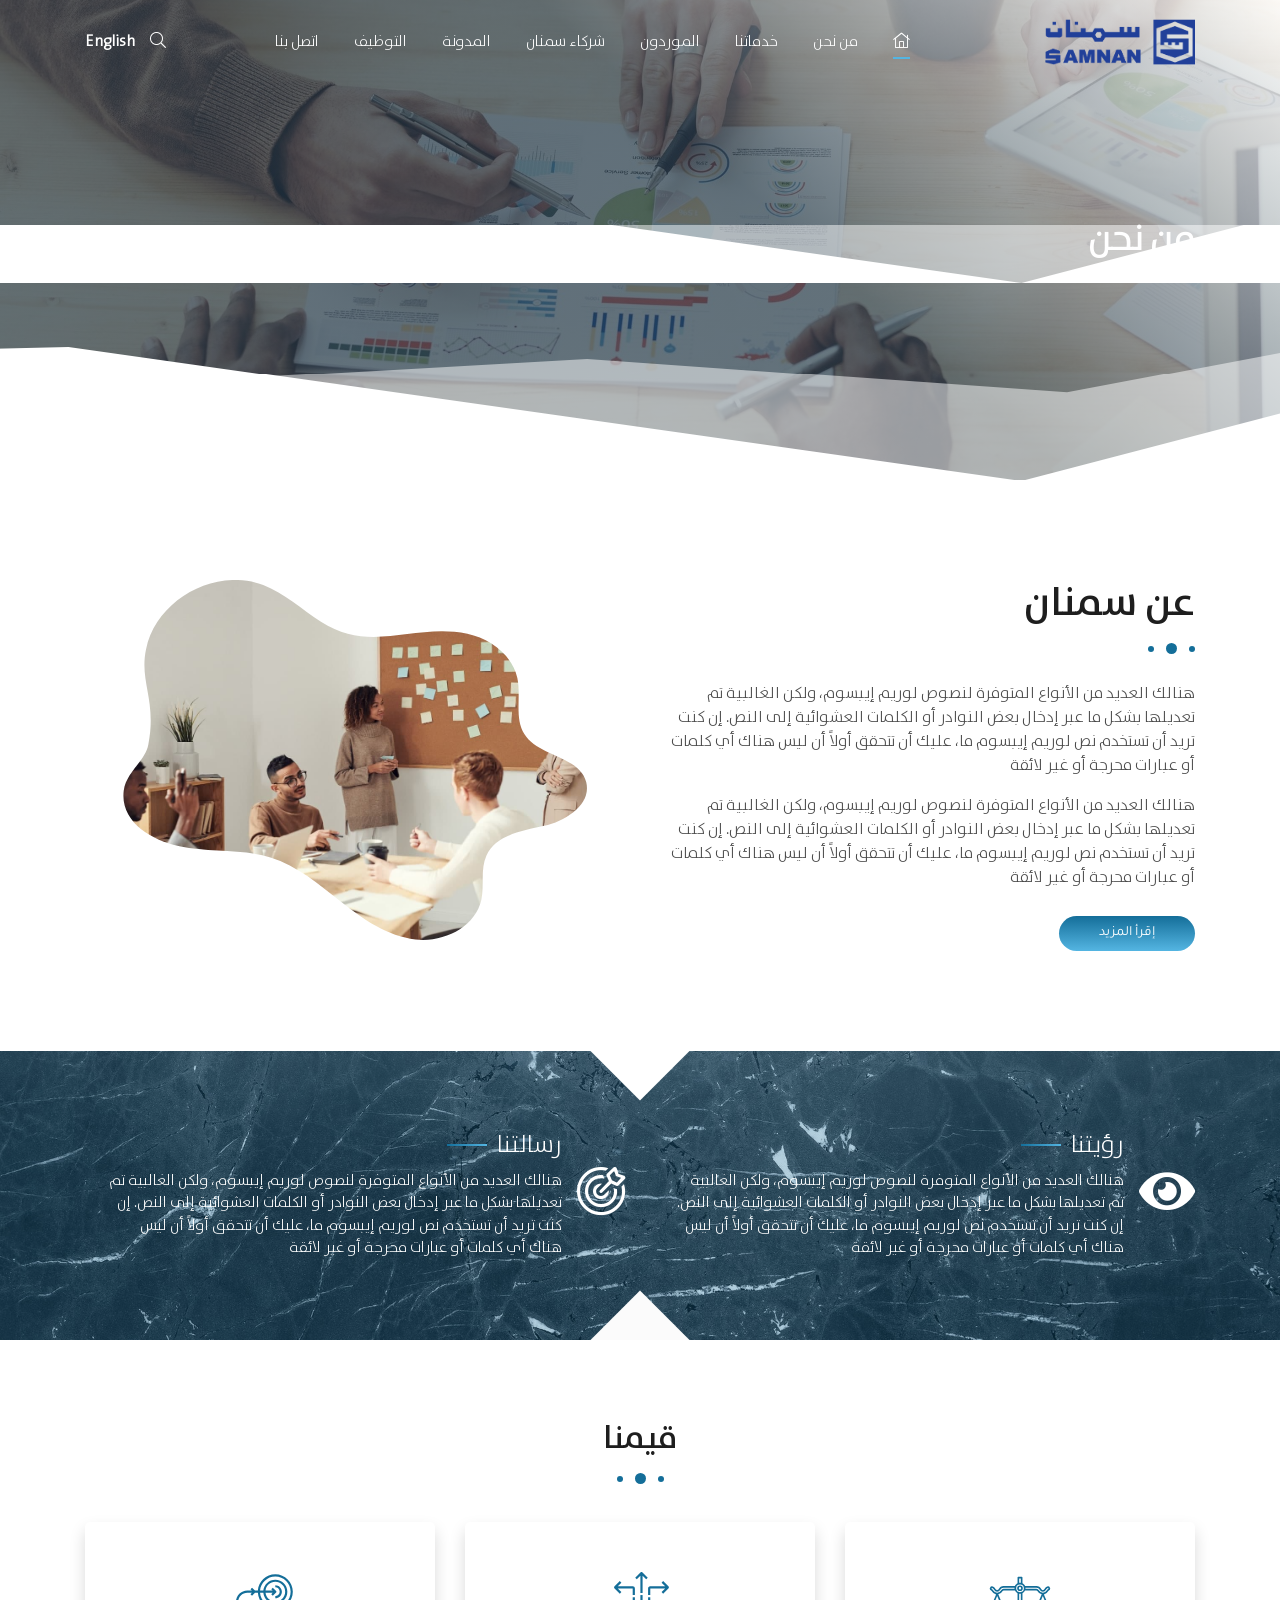
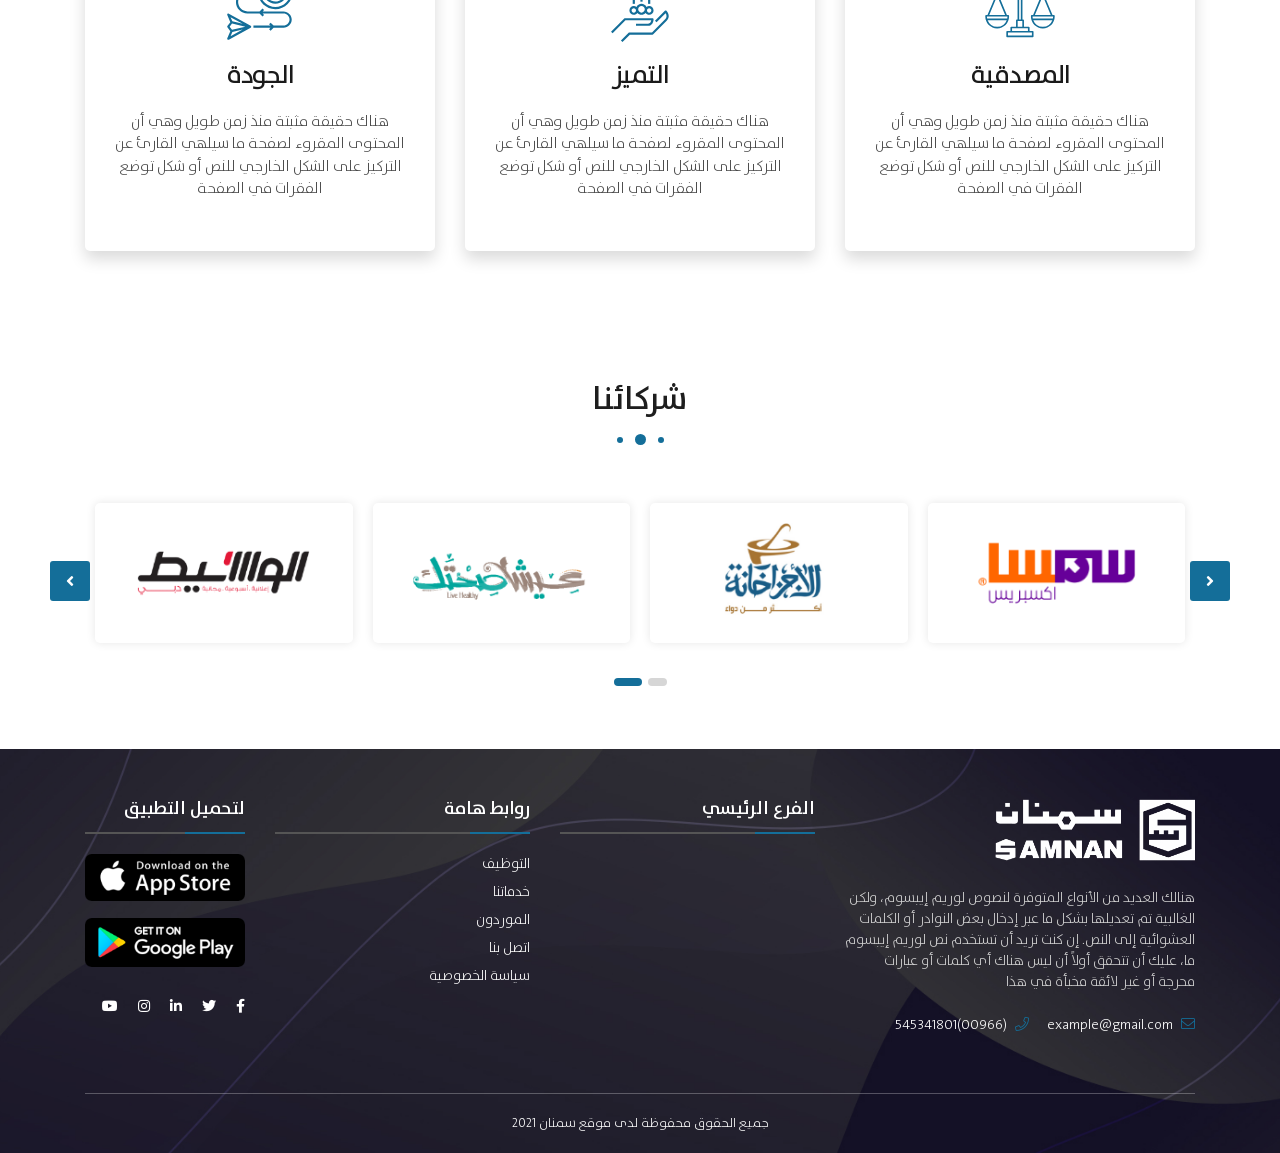
==== commit 1151bd43: "contact page" ====
--- a/about.html
+++ b/about.html
@@ -26,14 +26,14 @@
 <body>
 
     <!--======================== start NavBar =============================-->
-    <div class="nav_bar">
+    <div class="nav_bar" id="nav_bar">
         <div class="content">
             <div class="container">
                 <div class="row align-items-center">
                     <div class="col-lg-3 col-8 logo">
                         <a href="#">
                             <img src="assets/img/logo.png" alt="img" class="img-fluid">
-                            <img src="assets/img/vision.png" alt="img" class="img-fluid vission">
+                            <img src="assets/img/vision.png" alt="img" class="img-fluid vission" id="vission_logo">
                         </a>
                     </div>
                     <div class="col-lg-7 nav-list">
@@ -115,7 +115,7 @@
     <!--======================== End NavBar =============================-->
 
     <!------------------------------Start page-header------------------------------->
-    <section class="page-tittle page-tittle-contact" style="background-image: url(assets/img/page_header_2.jpg);">
+    <section class="page-tittle">
         <div class="display-table">
             <div class="table-cell">
                 <div class="container">
@@ -405,7 +405,7 @@
                 <div class="row">
                     <div class="col-lg-4 col-md-8">
                         <div class="site_info">
-                            <a href="#" class="logo"><img src="assets/img/logo.png" alt="logo"></a>
+                            <a href="#" class="logo"><img src="assets/img/logo_footer.png" alt="logo"></a>
                             <p>هنالك العديد من الأنواع المتوفرة لنصوص لوريم إيبسوم، ولكن الغالبية تم تعديلها بشكل ما عبر إدخال بعض النوادر أو الكلمات العشوائية إلى النص. إن كنت تريد أن تستخدم نص لوريم إيبسوم ما، عليك أن تتحقق أولاً أن ليس هناك أي كلمات أو
                                 عبارات محرجة أو غير لائقة مخبأة في هذا </p>
                             <div class="con">
@@ -520,16 +520,6 @@
     <script src="assets/js/main.js"></script>
 
 
-    <script>
-        //MixItUp
-        var mixer = mixitup('.works_content');
-        $('.works_section .tabs li').click(function() {
-
-            $(this).addClass('active').siblings().removeClass('active')
-
-        })
-    </script>
-
 
 </body>
 
--- a/assets/css/style.css
+++ b/assets/css/style.css
@@ -541,16 +541,6 @@
 # End nav-menu
 --------------------------------------------------------------*/
 /*Start page header*/
-.page-tittle-contact .display-table {
-  text-align: start;
-}
-.page-tittle-contact .display-table .info p {
-  color: #fff;
-  font-size: 20px;
-  margin-top: 10px;
-  font-weight: 500;
-}
-
 .et_pb_bottom_inside_divider {
   background-image: url([data-uri]);
   background-size: 200% 20vw;
@@ -578,6 +568,21 @@
 .page-tittle .overlay {
   background: #146e99;
   opacity: 0.7;
+}
+.page-tittle.page-tittle-contact {
+  background-image: linear-gradient(42deg, rgba(40, 61, 75, 0.7) 59%, rgba(255, 255, 255, 0.86) 100%), url(../img/page_header.jpg) !important;
+}
+.page-tittle.page-tittle-contact .et_pb_bottom_inside_divider {
+  background-image: url(../img/header_contact.svg);
+}
+.page-tittle .display-table {
+  text-align: start;
+}
+.page-tittle .display-table .info p {
+  color: #fff;
+  font-size: 20px;
+  margin-top: 10px;
+  font-weight: 500;
 }
 .page-tittle .info h3 {
   color: #fff;
@@ -917,6 +922,11 @@
   width: 100%;
   z-index: -1;
 }
+.about_section .image {
+  -webkit-mask-image: url([data-uri]);
+  -webkit-mask-size: 100% 100%;
+  -webkit-mask-repeat: no-repeat;
+}
 .about_section .image img {
   width: 100%;
   border-radius: 10px;
@@ -1141,7 +1151,7 @@
   padding: 20px;
 }
 .Companies_section .owl-carousel .main-item {
-  padding: 35px 22px;
+  padding: 45px;
   background: #fff;
   box-shadow: 0px 6px 20px rgba(0, 0, 0, 0.1);
   border-radius: 12px;
@@ -1174,6 +1184,9 @@
   }
 }
 @media (max-width: 767.98px) {
+  .Companies_section .owl-carousel .main-item {
+    padding: 30px;
+  }
   .Companies_section .owl-carousel .main-item .info p {
     display: -webkit-box;
     -webkit-line-clamp: 5;
@@ -1306,7 +1319,8 @@
     text-align: center;
   }
   .services_section .box .icon:after {
-    right: 44%;
+    right: 44% !important;
+    left: auto !important;
   }
 }
 /*--------------------------------------------------------------
@@ -1432,6 +1446,9 @@
 
 /*--------------------------------------------------------------
 # End clients section
+--------------------------------------------------------------*/
+/*--------------------------------------------------------------
+# Start About page
 --------------------------------------------------------------*/
 .our_values {
   padding: 80px 0 50px;
@@ -1538,6 +1555,146 @@
 }
 
 /*--------------------------------------------------------------
+# End About page
+--------------------------------------------------------------*/
+/*--------------------------------------------------------------
+# Start Contact page
+--------------------------------------------------------------*/
+.contact_page {
+  padding: 100px 0;
+}
+.contact_page:after {
+  position: absolute;
+  content: "";
+  width: 500px;
+  height: 129%;
+  background: #146e99;
+  top: 50%;
+  left: 0;
+  transform: translateY(-50%);
+  clip-path: polygon(100% 52%, 0 0, 0 100%);
+  z-index: -1;
+}
+@media (max-width: 575.98px) {
+  .contact_page:after {
+    display: none;
+  }
+}
+.contact_page .modal_contact {
+  width: 80%;
+  margin: 0 auto;
+  background: #fff;
+  box-shadow: 0px 5px 12px rgba(0, 0, 0, 0.1);
+  padding: 60px;
+}
+.contact_page .modal_contact .head {
+  margin-bottom: 30px;
+}
+.contact_page .modal_contact .head h2 {
+  color: #146e99;
+  text-transform: capitalize;
+  font-weight: 700;
+  font-size: 37px;
+}
+.contact_page .modal_contact .head p {
+  color: #C9D3DA;
+  font-size: 17px;
+}
+.contact_page .modal_contact .head p::first-letter {
+  text-transform: capitalize;
+}
+.contact_page .modal_contact .form-control {
+  background: #F9F9FB;
+  border: 0;
+  height: 60px;
+  padding: 20px;
+  border-radius: 14px;
+  outline: none;
+}
+.contact_page .modal_contact .form-control::placeholder {
+  color: #DDE0E3;
+  text-transform: capitalize;
+}
+.contact_page .modal_contact .form-control:hover, .contact_page .modal_contact .form-control:focus {
+  box-shadow: 0 0 0 0.2rem rgba(20, 110, 153, 0.3);
+}
+.contact_page .modal_contact textarea {
+  height: 150px !important;
+  resize: none;
+}
+.contact_page .modal_contact .main-btn {
+  box-shadow: 0px 3px 6px rgba(20, 110, 153, 0.6);
+  width: 150px;
+  border: 0;
+  text-transform: uppercase;
+  font-size: 16px;
+  margin-top: 15px;
+  padding: 10px;
+}
+.contact_page .modal_contact .info_card {
+  height: 100%;
+  background-color: #146e99;
+  position: relative;
+  right: -70%;
+  width: 155%;
+  box-shadow: 0px 5px 20px rgba(20, 110, 153, 0.5);
+  padding: 50px;
+  color: #fff;
+  display: flex;
+  align-items: center;
+}
+.contact_page .modal_contact .info_card .title {
+  text-transform: capitalize;
+  font-weight: 700;
+}
+.contact_page .modal_contact .info_card .info {
+  margin-top: 40px;
+}
+.contact_page .modal_contact .info_card .info .item {
+  display: flex;
+  align-items: center;
+  margin-bottom: 30px;
+  color: #fff;
+}
+.contact_page .modal_contact .info_card .info .item .icon {
+  margin-inline-end: 25px;
+  font-size: 19px;
+  width: 20px;
+  display: flex;
+  align-items: center;
+  justify-content: center;
+}
+.contact_page .modal_contact .info_card .info .item:hover {
+  color: #54b5e2;
+}
+
+@media (max-width: 991.98px) {
+  .contact_page .modal_contact {
+    width: 100%;
+  }
+  .contact_page .modal_contact .info_card {
+    height: auto;
+    position: unset;
+    width: auto;
+    display: block;
+    margin-top: 30px;
+  }
+  .contact_page .modal_contact .o-2 {
+    order: 2;
+  }
+}
+@media (max-width: 575.98px) {
+  .contact_page .modal_contact {
+    padding: 30px;
+  }
+  .contact_page .modal_contact .info_card {
+    padding: 30px;
+  }
+}
+/*--------------------------------------------------------------
+# End Contact page
+--------------------------------------------------------------*/
+/*--------------------------------------------------------------
 # Start footer top
 --------------------------------------------------------------*/
 .footer {
--- a/assets/css/style-ltr.css
+++ b/assets/css/style-ltr.css
@@ -8,19 +8,10 @@
     direction: ltr;
 }
 
-.nav {
-    background: linear-gradient( 226deg, #0b2a41 40%, #0a5fa3 77%, #0a90ff 100%);
-}
-
 .nav .sidebar {
     right: auto;
     left: 0;
     transform: translateX(-100%);
-}
-
-.news_section .content .back .title,
-.news_section .content .back {
-    clip-path: polygon(0% 0, 75% 0, 100% 100%, 0% 100%);
 }
 
 .main-heading h4:after {
@@ -28,8 +19,48 @@
     right: auto;
 }
 
-.footer {
-    background: linear-gradient( 231deg, #0b2a41 40%, #0b518a 100%);
+.contact_page .modal_contact .info_card {
+    left: -70%;
+    right: auto;
+}
+
+.sidebar {
+    left: 0;
+    right: auto;
+    transform: translateX(-100%);
+}
+
+.services_section .box .icon:after {
+    left: -6px;
+    right: auto;
+}
+
+.about_background .item .info h4:after {
+    right: -50px;
+    left: auto;
+    background: linear-gradient( 270deg, #146e99 0%, #54b5e2 100%);
+}
+
+.Companies_section .owl-carousel .main-item {
+    direction: ltr;
+}
+
+.page-tittle {
+    background-image: linear-gradient( 220deg, rgba(40, 61, 75, 0.7) 59%, rgba(255, 255, 255, 0.86) 100%), url(../img/page_header_1.jpg) !important;
+}
+
+.page-tittle.page-tittle-contact {
+    background-image: linear-gradient( 218deg, rgba(40, 61, 75, 0.7) 59%, rgba(255, 255, 255, 0.86) 100%), url(../img/page_header.jpg) !important;
+}
+
+.et_pb_bottom_inside_divider {
+    transform: rotateY( 180deg) rotateX( 180deg) scaleX(-1);
+}
+
+.contact_page:after {
+    right: 0;
+    left: auto;
+    transform: translateY(-50%) scaleX(-1);
 }
 
 
